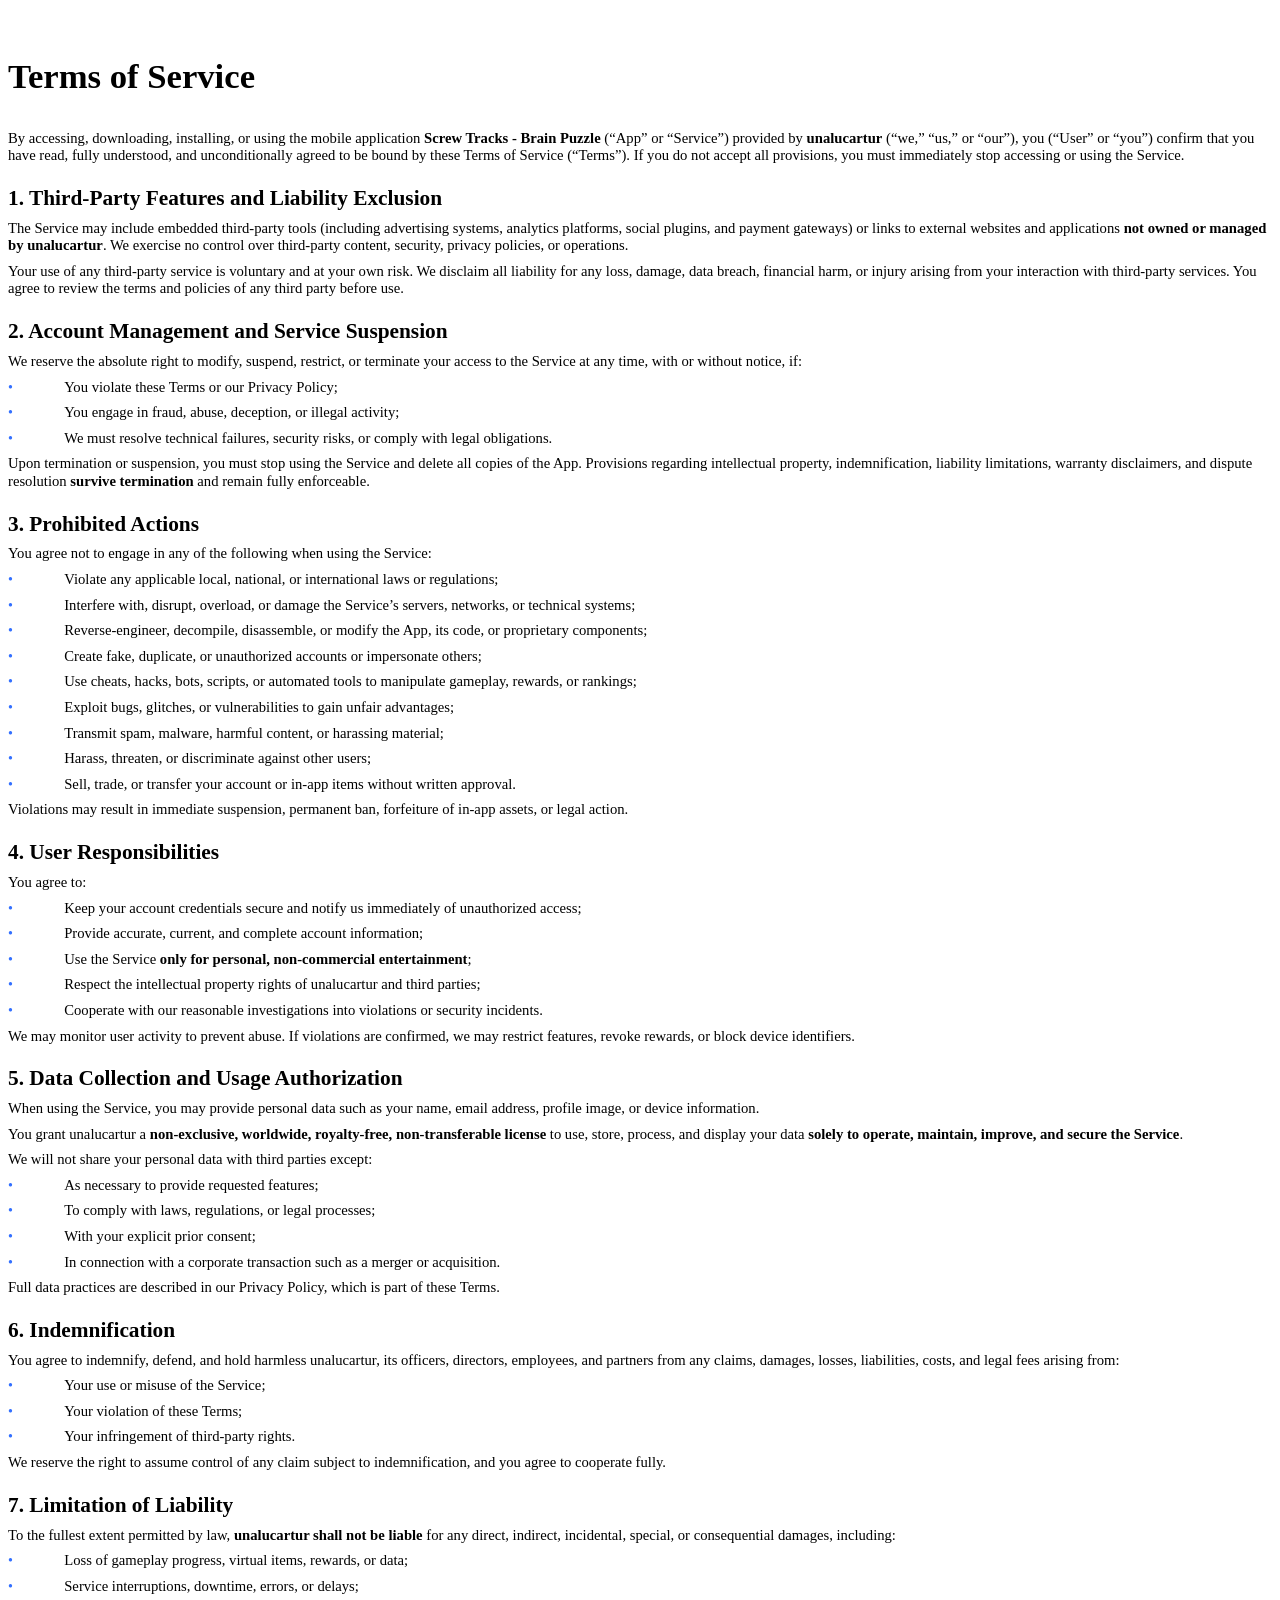
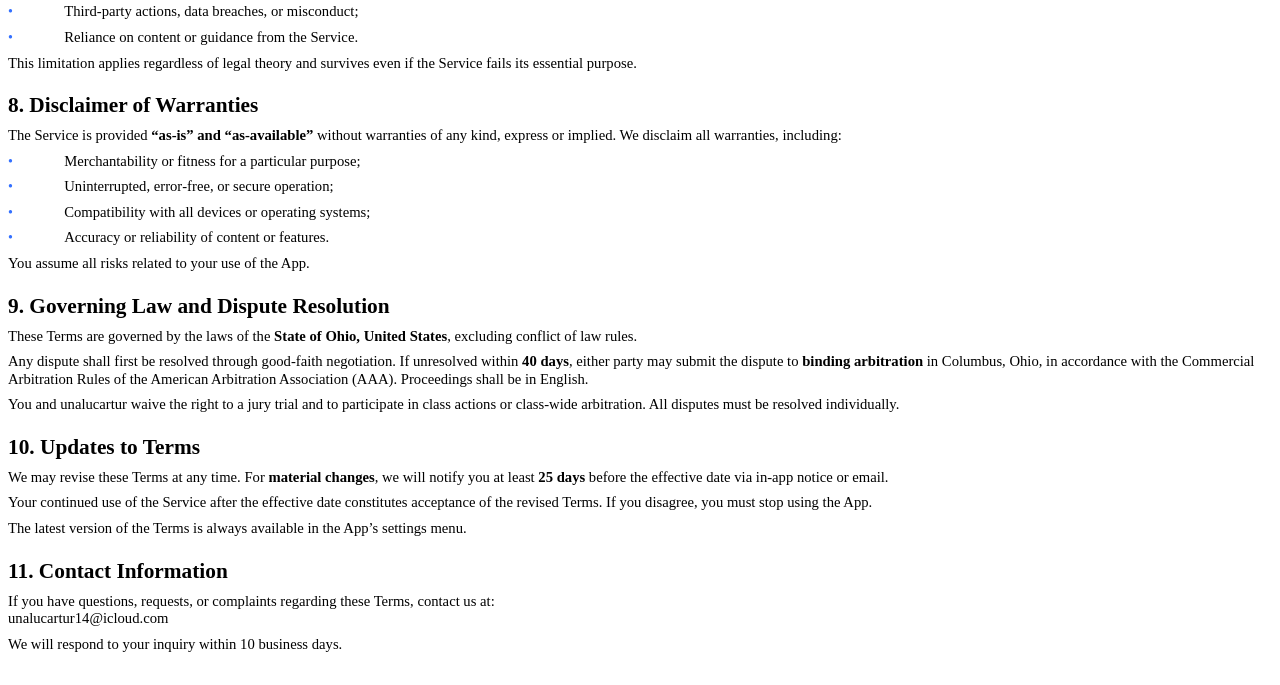
==== Screw_Tracks/terms-of-service.html @ 171600cd "nut6-ios隐私政策+服务协议" ====
<html><head><meta http-equiv="Content-Type" content="text/html; charset=utf-8" /><meta http-equiv="Content-Style-Type" content="text/css" /><meta name="generator" content="Aspose.Words for .NET 17.1.0.0" /><title></title></head><body><div><div style="-aw-headerfooter-type:header-primary"><p style="margin-top:0pt; margin-bottom:0pt; text-align:justify; widows:0; orphans:0; font-size:10.5pt"><span style="font-family:Calibri">&#xa0;</span></p></div><p style="margin-top:24pt; margin-bottom:24pt; text-align:justify; line-height:120%; widows:0; orphans:0; font-size:26pt"><span style="font-family:'Segoe UI'; font-weight:bold">Terms of Service</span></p><p style="margin-top:6pt; margin-bottom:6pt; line-height:120%; widows:0; orphans:0; font-size:11pt"><span style="font-family:'Segoe UI'">By accessing, downloading, installing, or using the mobile application </span><span style="font-family:'Segoe UI'; font-weight:bold">Screw Tracks - Brain Puzzle</span><span style="font-family:'Segoe UI'"> (“App” or “Service”) provided by </span><span style="font-family:'Segoe UI'; font-weight:bold">unalucartur</span><span style="font-family:'Segoe UI'"> (“we,” “us,” or “our”), you (“User” or “you”) confirm that you have read, fully understood, and unconditionally agreed to be bound by these Terms of Service (“Terms”). If you do not accept all provisions, you must immediately stop accessing or using the Service.</span></p><p style="margin-top:16pt; margin-bottom:6pt; line-height:120%; widows:0; orphans:0; font-size:16pt"><a name="heading_0"><span style="font-family:'Segoe UI'; font-weight:bold">1. Third‑Party Features and Liability Exclusion</span></a></p><p style="margin-top:6pt; margin-bottom:6pt; line-height:120%; widows:0; orphans:0; font-size:11pt"><span style="font-family:'Segoe UI'">The Service may include embedded third‑party tools (including advertising systems, analytics platforms, social plugins, and payment gateways) or links to external websites and applications </span><span style="font-family:'Segoe UI'; font-weight:bold">not owned or managed by unalucartur</span><span style="font-family:'Segoe UI'">. We exercise no control over third‑party content, security, privacy policies, or operations.</span></p><p style="margin-top:6pt; margin-bottom:6pt; line-height:120%; widows:0; orphans:0; font-size:11pt"><span style="font-family:'Segoe UI'">Your use of any third‑party service is voluntary and at your own risk. We disclaim all liability for any loss, damage, data breach, financial harm, or injury arising from your interaction with third‑party services. You agree to review the terms and policies of any third party before use.</span></p><p style="margin-top:16pt; margin-bottom:6pt; line-height:120%; widows:0; orphans:0; font-size:16pt"><a name="heading_1"><span style="font-family:'Segoe UI'; font-weight:bold">2. Account Management and Service Suspension</span></a></p><p style="margin-top:6pt; margin-bottom:6pt; line-height:120%; widows:0; orphans:0; font-size:11pt"><span style="font-family:'Segoe UI'">We reserve the absolute right to modify, suspend, restrict, or terminate your access to the Service at any time, with or without notice, if:</span></p><p style="margin-top:6pt; margin-bottom:6pt; line-height:120%; widows:0; orphans:0; font-size:11pt"><span style="font-family:'Segoe UI'; font-size:10.5pt; color:#3370ff">•</span><span style="font:7pt 'Times New Roman'">&#xa0;&#xa0;&#xa0;&#xa0;&#xa0;&#xa0;&#xa0;&#xa0;&#xa0;&#xa0;&#xa0;&#xa0;&#xa0;&#xa0;&#xa0;&#xa0;&#xa0;&#xa0;&#xa0;&#xa0;&#xa0; </span><span style="font-family:'Segoe UI'">You violate these Terms or our Privacy Policy;</span></p><p style="margin-top:6pt; margin-bottom:6pt; line-height:120%; widows:0; orphans:0; font-size:11pt"><span style="font-family:'Segoe UI'; font-size:10.5pt; color:#3370ff">•</span><span style="font:7pt 'Times New Roman'">&#xa0;&#xa0;&#xa0;&#xa0;&#xa0;&#xa0;&#xa0;&#xa0;&#xa0;&#xa0;&#xa0;&#xa0;&#xa0;&#xa0;&#xa0;&#xa0;&#xa0;&#xa0;&#xa0;&#xa0;&#xa0; </span><span style="font-family:'Segoe UI'">You engage in fraud, abuse, deception, or illegal activity;</span></p><p style="margin-top:6pt; margin-bottom:6pt; line-height:120%; widows:0; orphans:0; font-size:11pt"><span style="font-family:'Segoe UI'; font-size:10.5pt; color:#3370ff">•</span><span style="font:7pt 'Times New Roman'">&#xa0;&#xa0;&#xa0;&#xa0;&#xa0;&#xa0;&#xa0;&#xa0;&#xa0;&#xa0;&#xa0;&#xa0;&#xa0;&#xa0;&#xa0;&#xa0;&#xa0;&#xa0;&#xa0;&#xa0;&#xa0; </span><span style="font-family:'Segoe UI'">We must resolve technical failures, security risks, or comply with legal obligations.</span></p><p style="margin-top:6pt; margin-bottom:6pt; line-height:120%; widows:0; orphans:0; font-size:11pt"><span style="font-family:'Segoe UI'">Upon termination or suspension, you must stop using the Service and delete all copies of the App. Provisions regarding intellectual property, indemnification, liability limitations, warranty disclaimers, and dispute resolution </span><span style="font-family:'Segoe UI'; font-weight:bold">survive termination</span><span style="font-family:'Segoe UI'"> and remain fully enforceable.</span></p><p style="margin-top:16pt; margin-bottom:6pt; line-height:120%; widows:0; orphans:0; font-size:16pt"><a name="heading_2"><span style="font-family:'Segoe UI'; font-weight:bold">3. Prohibited Actions</span></a></p><p style="margin-top:6pt; margin-bottom:6pt; line-height:120%; widows:0; orphans:0; font-size:11pt"><span style="font-family:'Segoe UI'">You agree not to engage in any of the following when using the Service:</span></p><p style="margin-top:6pt; margin-bottom:6pt; line-height:120%; widows:0; orphans:0; font-size:11pt"><span style="font-family:'Segoe UI'; font-size:10.5pt; color:#3370ff">•</span><span style="font:7pt 'Times New Roman'">&#xa0;&#xa0;&#xa0;&#xa0;&#xa0;&#xa0;&#xa0;&#xa0;&#xa0;&#xa0;&#xa0;&#xa0;&#xa0;&#xa0;&#xa0;&#xa0;&#xa0;&#xa0;&#xa0;&#xa0;&#xa0; </span><span style="font-family:'Segoe UI'">Violate any applicable local, national, or international laws or regulations;</span></p><p style="margin-top:6pt; margin-bottom:6pt; line-height:120%; widows:0; orphans:0; font-size:11pt"><span style="font-family:'Segoe UI'; font-size:10.5pt; color:#3370ff">•</span><span style="font:7pt 'Times New Roman'">&#xa0;&#xa0;&#xa0;&#xa0;&#xa0;&#xa0;&#xa0;&#xa0;&#xa0;&#xa0;&#xa0;&#xa0;&#xa0;&#xa0;&#xa0;&#xa0;&#xa0;&#xa0;&#xa0;&#xa0;&#xa0; </span><span style="font-family:'Segoe UI'">Interfere with, disrupt, overload, or damage the Service’s servers, networks, or technical systems;</span></p><p style="margin-top:6pt; margin-bottom:6pt; line-height:120%; widows:0; orphans:0; font-size:11pt"><span style="font-family:'Segoe UI'; font-size:10.5pt; color:#3370ff">•</span><span style="font:7pt 'Times New Roman'">&#xa0;&#xa0;&#xa0;&#xa0;&#xa0;&#xa0;&#xa0;&#xa0;&#xa0;&#xa0;&#xa0;&#xa0;&#xa0;&#xa0;&#xa0;&#xa0;&#xa0;&#xa0;&#xa0;&#xa0;&#xa0; </span><span style="font-family:'Segoe UI'">Reverse‑engineer, decompile, disassemble, or modify the App, its code, or proprietary components;</span></p><p style="margin-top:6pt; margin-bottom:6pt; line-height:120%; widows:0; orphans:0; font-size:11pt"><span style="font-family:'Segoe UI'; font-size:10.5pt; color:#3370ff">•</span><span style="font:7pt 'Times New Roman'">&#xa0;&#xa0;&#xa0;&#xa0;&#xa0;&#xa0;&#xa0;&#xa0;&#xa0;&#xa0;&#xa0;&#xa0;&#xa0;&#xa0;&#xa0;&#xa0;&#xa0;&#xa0;&#xa0;&#xa0;&#xa0; </span><span style="font-family:'Segoe UI'">Create fake, duplicate, or unauthorized accounts or impersonate others;</span></p><p style="margin-top:6pt; margin-bottom:6pt; line-height:120%; widows:0; orphans:0; font-size:11pt"><span style="font-family:'Segoe UI'; font-size:10.5pt; color:#3370ff">•</span><span style="font:7pt 'Times New Roman'">&#xa0;&#xa0;&#xa0;&#xa0;&#xa0;&#xa0;&#xa0;&#xa0;&#xa0;&#xa0;&#xa0;&#xa0;&#xa0;&#xa0;&#xa0;&#xa0;&#xa0;&#xa0;&#xa0;&#xa0;&#xa0; </span><span style="font-family:'Segoe UI'">Use cheats, hacks, bots, scripts, or automated tools to manipulate gameplay, rewards, or rankings;</span></p><p style="margin-top:6pt; margin-bottom:6pt; line-height:120%; widows:0; orphans:0; font-size:11pt"><span style="font-family:'Segoe UI'; font-size:10.5pt; color:#3370ff">•</span><span style="font:7pt 'Times New Roman'">&#xa0;&#xa0;&#xa0;&#xa0;&#xa0;&#xa0;&#xa0;&#xa0;&#xa0;&#xa0;&#xa0;&#xa0;&#xa0;&#xa0;&#xa0;&#xa0;&#xa0;&#xa0;&#xa0;&#xa0;&#xa0; </span><span style="font-family:'Segoe UI'">Exploit bugs, glitches, or vulnerabilities to gain unfair advantages;</span></p><p style="margin-top:6pt; margin-bottom:6pt; line-height:120%; widows:0; orphans:0; font-size:11pt"><span style="font-family:'Segoe UI'; font-size:10.5pt; color:#3370ff">•</span><span style="font:7pt 'Times New Roman'">&#xa0;&#xa0;&#xa0;&#xa0;&#xa0;&#xa0;&#xa0;&#xa0;&#xa0;&#xa0;&#xa0;&#xa0;&#xa0;&#xa0;&#xa0;&#xa0;&#xa0;&#xa0;&#xa0;&#xa0;&#xa0; </span><span style="font-family:'Segoe UI'">Transmit spam, malware, harmful content, or harassing material;</span></p><p style="margin-top:6pt; margin-bottom:6pt; line-height:120%; widows:0; orphans:0; font-size:11pt"><span style="font-family:'Segoe UI'; font-size:10.5pt; color:#3370ff">•</span><span style="font:7pt 'Times New Roman'">&#xa0;&#xa0;&#xa0;&#xa0;&#xa0;&#xa0;&#xa0;&#xa0;&#xa0;&#xa0;&#xa0;&#xa0;&#xa0;&#xa0;&#xa0;&#xa0;&#xa0;&#xa0;&#xa0;&#xa0;&#xa0; </span><span style="font-family:'Segoe UI'">Harass, threaten, or discriminate against other users;</span></p><p style="margin-top:6pt; margin-bottom:6pt; line-height:120%; widows:0; orphans:0; font-size:11pt"><span style="font-family:'Segoe UI'; font-size:10.5pt; color:#3370ff">•</span><span style="font:7pt 'Times New Roman'">&#xa0;&#xa0;&#xa0;&#xa0;&#xa0;&#xa0;&#xa0;&#xa0;&#xa0;&#xa0;&#xa0;&#xa0;&#xa0;&#xa0;&#xa0;&#xa0;&#xa0;&#xa0;&#xa0;&#xa0;&#xa0; </span><span style="font-family:'Segoe UI'">Sell, trade, or transfer your account or in‑app items without written approval.</span></p><p style="margin-top:6pt; margin-bottom:6pt; line-height:120%; widows:0; orphans:0; font-size:11pt"><span style="font-family:'Segoe UI'">Violations may result in immediate suspension, permanent ban, forfeiture of in‑app assets, or legal action.</span></p><p style="margin-top:16pt; margin-bottom:6pt; line-height:120%; widows:0; orphans:0; font-size:16pt"><a name="heading_3"><span style="font-family:'Segoe UI'; font-weight:bold">4. User Responsibilities</span></a></p><p style="margin-top:6pt; margin-bottom:6pt; line-height:120%; widows:0; orphans:0; font-size:11pt"><span style="font-family:'Segoe UI'">You agree to:</span></p><p style="margin-top:6pt; margin-bottom:6pt; line-height:120%; widows:0; orphans:0; font-size:11pt"><span style="font-family:'Segoe UI'; font-size:10.5pt; color:#3370ff">•</span><span style="font:7pt 'Times New Roman'">&#xa0;&#xa0;&#xa0;&#xa0;&#xa0;&#xa0;&#xa0;&#xa0;&#xa0;&#xa0;&#xa0;&#xa0;&#xa0;&#xa0;&#xa0;&#xa0;&#xa0;&#xa0;&#xa0;&#xa0;&#xa0; </span><span style="font-family:'Segoe UI'">Keep your account credentials secure and notify us immediately of unauthorized access;</span></p><p style="margin-top:6pt; margin-bottom:6pt; line-height:120%; widows:0; orphans:0; font-size:11pt"><span style="font-family:'Segoe UI'; font-size:10.5pt; color:#3370ff">•</span><span style="font:7pt 'Times New Roman'">&#xa0;&#xa0;&#xa0;&#xa0;&#xa0;&#xa0;&#xa0;&#xa0;&#xa0;&#xa0;&#xa0;&#xa0;&#xa0;&#xa0;&#xa0;&#xa0;&#xa0;&#xa0;&#xa0;&#xa0;&#xa0; </span><span style="font-family:'Segoe UI'">Provide accurate, current, and complete account information;</span></p><p style="margin-top:6pt; margin-bottom:6pt; line-height:120%; widows:0; orphans:0; font-size:11pt"><span style="font-family:'Segoe UI'; font-size:10.5pt; color:#3370ff">•</span><span style="font:7pt 'Times New Roman'">&#xa0;&#xa0;&#xa0;&#xa0;&#xa0;&#xa0;&#xa0;&#xa0;&#xa0;&#xa0;&#xa0;&#xa0;&#xa0;&#xa0;&#xa0;&#xa0;&#xa0;&#xa0;&#xa0;&#xa0;&#xa0; </span><span style="font-family:'Segoe UI'">Use the Service </span><span style="font-family:'Segoe UI'; font-weight:bold">only for personal, non‑commercial entertainment</span><span style="font-family:'Segoe UI'">;</span></p><p style="margin-top:6pt; margin-bottom:6pt; line-height:120%; widows:0; orphans:0; font-size:11pt"><span style="font-family:'Segoe UI'; font-size:10.5pt; color:#3370ff">•</span><span style="font:7pt 'Times New Roman'">&#xa0;&#xa0;&#xa0;&#xa0;&#xa0;&#xa0;&#xa0;&#xa0;&#xa0;&#xa0;&#xa0;&#xa0;&#xa0;&#xa0;&#xa0;&#xa0;&#xa0;&#xa0;&#xa0;&#xa0;&#xa0; </span><span style="font-family:'Segoe UI'">Respect the intellectual property rights of unalucartur and third parties;</span></p><p style="margin-top:6pt; margin-bottom:6pt; line-height:120%; widows:0; orphans:0; font-size:11pt"><span style="font-family:'Segoe UI'; font-size:10.5pt; color:#3370ff">•</span><span style="font:7pt 'Times New Roman'">&#xa0;&#xa0;&#xa0;&#xa0;&#xa0;&#xa0;&#xa0;&#xa0;&#xa0;&#xa0;&#xa0;&#xa0;&#xa0;&#xa0;&#xa0;&#xa0;&#xa0;&#xa0;&#xa0;&#xa0;&#xa0; </span><span style="font-family:'Segoe UI'">Cooperate with our reasonable investigations into violations or security incidents.</span></p><p style="margin-top:6pt; margin-bottom:6pt; line-height:120%; widows:0; orphans:0; font-size:11pt"><span style="font-family:'Segoe UI'">We may monitor user activity to prevent abuse. If violations are confirmed, we may restrict features, revoke rewards, or block device identifiers.</span></p><p style="margin-top:16pt; margin-bottom:6pt; line-height:120%; widows:0; orphans:0; font-size:16pt"><a name="heading_4"><span style="font-family:'Segoe UI'; font-weight:bold">5. Data Collection and Usage Authorization</span></a></p><p style="margin-top:6pt; margin-bottom:6pt; line-height:120%; widows:0; orphans:0; font-size:11pt"><span style="font-family:'Segoe UI'">When using the Service, you may provide personal data such as your name, email address, profile image, or device information.</span></p><p style="margin-top:6pt; margin-bottom:6pt; line-height:120%; widows:0; orphans:0; font-size:11pt"><span style="font-family:'Segoe UI'">You grant unalucartur a </span><span style="font-family:'Segoe UI'; font-weight:bold">non‑exclusive, worldwide, royalty‑free, non‑transferable license</span><span style="font-family:'Segoe UI'"> to use, store, process, and display your data </span><span style="font-family:'Segoe UI'; font-weight:bold">solely to operate, maintain, improve, and secure the Service</span><span style="font-family:'Segoe UI'">.</span></p><p style="margin-top:6pt; margin-bottom:6pt; line-height:120%; widows:0; orphans:0; font-size:11pt"><span style="font-family:'Segoe UI'">We will not share your personal data with third parties except:</span></p><p style="margin-top:6pt; margin-bottom:6pt; line-height:120%; widows:0; orphans:0; font-size:11pt"><span style="font-family:'Segoe UI'; font-size:10.5pt; color:#3370ff">•</span><span style="font:7pt 'Times New Roman'">&#xa0;&#xa0;&#xa0;&#xa0;&#xa0;&#xa0;&#xa0;&#xa0;&#xa0;&#xa0;&#xa0;&#xa0;&#xa0;&#xa0;&#xa0;&#xa0;&#xa0;&#xa0;&#xa0;&#xa0;&#xa0; </span><span style="font-family:'Segoe UI'">As necessary to provide requested features;</span></p><p style="margin-top:6pt; margin-bottom:6pt; line-height:120%; widows:0; orphans:0; font-size:11pt"><span style="font-family:'Segoe UI'; font-size:10.5pt; color:#3370ff">•</span><span style="font:7pt 'Times New Roman'">&#xa0;&#xa0;&#xa0;&#xa0;&#xa0;&#xa0;&#xa0;&#xa0;&#xa0;&#xa0;&#xa0;&#xa0;&#xa0;&#xa0;&#xa0;&#xa0;&#xa0;&#xa0;&#xa0;&#xa0;&#xa0; </span><span style="font-family:'Segoe UI'">To comply with laws, regulations, or legal processes;</span></p><p style="margin-top:6pt; margin-bottom:6pt; line-height:120%; widows:0; orphans:0; font-size:11pt"><span style="font-family:'Segoe UI'; font-size:10.5pt; color:#3370ff">•</span><span style="font:7pt 'Times New Roman'">&#xa0;&#xa0;&#xa0;&#xa0;&#xa0;&#xa0;&#xa0;&#xa0;&#xa0;&#xa0;&#xa0;&#xa0;&#xa0;&#xa0;&#xa0;&#xa0;&#xa0;&#xa0;&#xa0;&#xa0;&#xa0; </span><span style="font-family:'Segoe UI'">With your explicit prior consent;</span></p><p style="margin-top:6pt; margin-bottom:6pt; line-height:120%; widows:0; orphans:0; font-size:11pt"><span style="font-family:'Segoe UI'; font-size:10.5pt; color:#3370ff">•</span><span style="font:7pt 'Times New Roman'">&#xa0;&#xa0;&#xa0;&#xa0;&#xa0;&#xa0;&#xa0;&#xa0;&#xa0;&#xa0;&#xa0;&#xa0;&#xa0;&#xa0;&#xa0;&#xa0;&#xa0;&#xa0;&#xa0;&#xa0;&#xa0; </span><span style="font-family:'Segoe UI'">In connection with a corporate transaction such as a merger or acquisition.</span></p><p style="margin-top:6pt; margin-bottom:6pt; line-height:120%; widows:0; orphans:0; font-size:11pt"><span style="font-family:'Segoe UI'">Full data practices are described in our Privacy Policy, which is part of these Terms.</span></p><p style="margin-top:16pt; margin-bottom:6pt; line-height:120%; widows:0; orphans:0; font-size:16pt"><a name="heading_5"><span style="font-family:'Segoe UI'; font-weight:bold">6. Indemnification</span></a></p><p style="margin-top:6pt; margin-bottom:6pt; line-height:120%; widows:0; orphans:0; font-size:11pt"><span style="font-family:'Segoe UI'">You agree to indemnify, defend, and hold harmless unalucartur, its officers, directors, employees, and partners from any claims, damages, losses, liabilities, costs, and legal fees arising from:</span></p><p style="margin-top:6pt; margin-bottom:6pt; line-height:120%; widows:0; orphans:0; font-size:11pt"><span style="font-family:'Segoe UI'; font-size:10.5pt; color:#3370ff">•</span><span style="font:7pt 'Times New Roman'">&#xa0;&#xa0;&#xa0;&#xa0;&#xa0;&#xa0;&#xa0;&#xa0;&#xa0;&#xa0;&#xa0;&#xa0;&#xa0;&#xa0;&#xa0;&#xa0;&#xa0;&#xa0;&#xa0;&#xa0;&#xa0; </span><span style="font-family:'Segoe UI'">Your use or misuse of the Service;</span></p><p style="margin-top:6pt; margin-bottom:6pt; line-height:120%; widows:0; orphans:0; font-size:11pt"><span style="font-family:'Segoe UI'; font-size:10.5pt; color:#3370ff">•</span><span style="font:7pt 'Times New Roman'">&#xa0;&#xa0;&#xa0;&#xa0;&#xa0;&#xa0;&#xa0;&#xa0;&#xa0;&#xa0;&#xa0;&#xa0;&#xa0;&#xa0;&#xa0;&#xa0;&#xa0;&#xa0;&#xa0;&#xa0;&#xa0; </span><span style="font-family:'Segoe UI'">Your violation of these Terms;</span></p><p style="margin-top:6pt; margin-bottom:6pt; line-height:120%; widows:0; orphans:0; font-size:11pt"><span style="font-family:'Segoe UI'; font-size:10.5pt; color:#3370ff">•</span><span style="font:7pt 'Times New Roman'">&#xa0;&#xa0;&#xa0;&#xa0;&#xa0;&#xa0;&#xa0;&#xa0;&#xa0;&#xa0;&#xa0;&#xa0;&#xa0;&#xa0;&#xa0;&#xa0;&#xa0;&#xa0;&#xa0;&#xa0;&#xa0; </span><span style="font-family:'Segoe UI'">Your infringement of third‑party rights.</span></p><p style="margin-top:6pt; margin-bottom:6pt; line-height:120%; widows:0; orphans:0; font-size:11pt"><span style="font-family:'Segoe UI'">We reserve the right to assume control of any claim subject to indemnification, and you agree to cooperate fully.</span></p><p style="margin-top:16pt; margin-bottom:6pt; line-height:120%; widows:0; orphans:0; font-size:16pt"><a name="heading_6"><span style="font-family:'Segoe UI'; font-weight:bold">7. Limitation of Liability</span></a></p><p style="margin-top:6pt; margin-bottom:6pt; line-height:120%; widows:0; orphans:0; font-size:11pt"><span style="font-family:'Segoe UI'">To the fullest extent permitted by law, </span><span style="font-family:'Segoe UI'; font-weight:bold">unalucartur shall not be liable</span><span style="font-family:'Segoe UI'"> for any direct, indirect, incidental, special, or consequential damages, including:</span></p><p style="margin-top:6pt; margin-bottom:6pt; line-height:120%; widows:0; orphans:0; font-size:11pt"><span style="font-family:'Segoe UI'; font-size:10.5pt; color:#3370ff">•</span><span style="font:7pt 'Times New Roman'">&#xa0;&#xa0;&#xa0;&#xa0;&#xa0;&#xa0;&#xa0;&#xa0;&#xa0;&#xa0;&#xa0;&#xa0;&#xa0;&#xa0;&#xa0;&#xa0;&#xa0;&#xa0;&#xa0;&#xa0;&#xa0; </span><span style="font-family:'Segoe UI'">Loss of gameplay progress, virtual items, rewards, or data;</span></p><p style="margin-top:6pt; margin-bottom:6pt; line-height:120%; widows:0; orphans:0; font-size:11pt"><span style="font-family:'Segoe UI'; font-size:10.5pt; color:#3370ff">•</span><span style="font:7pt 'Times New Roman'">&#xa0;&#xa0;&#xa0;&#xa0;&#xa0;&#xa0;&#xa0;&#xa0;&#xa0;&#xa0;&#xa0;&#xa0;&#xa0;&#xa0;&#xa0;&#xa0;&#xa0;&#xa0;&#xa0;&#xa0;&#xa0; </span><span style="font-family:'Segoe UI'">Service interruptions, downtime, errors, or delays;</span></p><p style="margin-top:6pt; margin-bottom:6pt; line-height:120%; widows:0; orphans:0; font-size:11pt"><span style="font-family:'Segoe UI'; font-size:10.5pt; color:#3370ff">•</span><span style="font:7pt 'Times New Roman'">&#xa0;&#xa0;&#xa0;&#xa0;&#xa0;&#xa0;&#xa0;&#xa0;&#xa0;&#xa0;&#xa0;&#xa0;&#xa0;&#xa0;&#xa0;&#xa0;&#xa0;&#xa0;&#xa0;&#xa0;&#xa0; </span><span style="font-family:'Segoe UI'">Third‑party actions, data breaches, or misconduct;</span></p><p style="margin-top:6pt; margin-bottom:6pt; line-height:120%; widows:0; orphans:0; font-size:11pt"><span style="font-family:'Segoe UI'; font-size:10.5pt; color:#3370ff">•</span><span style="font:7pt 'Times New Roman'">&#xa0;&#xa0;&#xa0;&#xa0;&#xa0;&#xa0;&#xa0;&#xa0;&#xa0;&#xa0;&#xa0;&#xa0;&#xa0;&#xa0;&#xa0;&#xa0;&#xa0;&#xa0;&#xa0;&#xa0;&#xa0; </span><span style="font-family:'Segoe UI'">Reliance on content or guidance from the Service.</span></p><p style="margin-top:6pt; margin-bottom:6pt; line-height:120%; widows:0; orphans:0; font-size:11pt"><span style="font-family:'Segoe UI'">This limitation applies regardless of legal theory and survives even if the Service fails its essential purpose.</span></p><p style="margin-top:16pt; margin-bottom:6pt; line-height:120%; widows:0; orphans:0; font-size:16pt"><a name="heading_7"><span style="font-family:'Segoe UI'; font-weight:bold">8. Disclaimer of Warranties</span></a></p><p style="margin-top:6pt; margin-bottom:6pt; line-height:120%; widows:0; orphans:0; font-size:11pt"><span style="font-family:'Segoe UI'">The Service is provided </span><span style="font-family:'Segoe UI'; font-weight:bold">“as‑is” and “as‑available”</span><span style="font-family:'Segoe UI'"> without warranties of any kind, express or implied. We disclaim all warranties, including:</span></p><p style="margin-top:6pt; margin-bottom:6pt; line-height:120%; widows:0; orphans:0; font-size:11pt"><span style="font-family:'Segoe UI'; font-size:10.5pt; color:#3370ff">•</span><span style="font:7pt 'Times New Roman'">&#xa0;&#xa0;&#xa0;&#xa0;&#xa0;&#xa0;&#xa0;&#xa0;&#xa0;&#xa0;&#xa0;&#xa0;&#xa0;&#xa0;&#xa0;&#xa0;&#xa0;&#xa0;&#xa0;&#xa0;&#xa0; </span><span style="font-family:'Segoe UI'">Merchantability or fitness for a particular purpose;</span></p><p style="margin-top:6pt; margin-bottom:6pt; line-height:120%; widows:0; orphans:0; font-size:11pt"><span style="font-family:'Segoe UI'; font-size:10.5pt; color:#3370ff">•</span><span style="font:7pt 'Times New Roman'">&#xa0;&#xa0;&#xa0;&#xa0;&#xa0;&#xa0;&#xa0;&#xa0;&#xa0;&#xa0;&#xa0;&#xa0;&#xa0;&#xa0;&#xa0;&#xa0;&#xa0;&#xa0;&#xa0;&#xa0;&#xa0; </span><span style="font-family:'Segoe UI'">Uninterrupted, error‑free, or secure operation;</span></p><p style="margin-top:6pt; margin-bottom:6pt; line-height:120%; widows:0; orphans:0; font-size:11pt"><span style="font-family:'Segoe UI'; font-size:10.5pt; color:#3370ff">•</span><span style="font:7pt 'Times New Roman'">&#xa0;&#xa0;&#xa0;&#xa0;&#xa0;&#xa0;&#xa0;&#xa0;&#xa0;&#xa0;&#xa0;&#xa0;&#xa0;&#xa0;&#xa0;&#xa0;&#xa0;&#xa0;&#xa0;&#xa0;&#xa0; </span><span style="font-family:'Segoe UI'">Compatibility with all devices or operating systems;</span></p><p style="margin-top:6pt; margin-bottom:6pt; line-height:120%; widows:0; orphans:0; font-size:11pt"><span style="font-family:'Segoe UI'; font-size:10.5pt; color:#3370ff">•</span><span style="font:7pt 'Times New Roman'">&#xa0;&#xa0;&#xa0;&#xa0;&#xa0;&#xa0;&#xa0;&#xa0;&#xa0;&#xa0;&#xa0;&#xa0;&#xa0;&#xa0;&#xa0;&#xa0;&#xa0;&#xa0;&#xa0;&#xa0;&#xa0; </span><span style="font-family:'Segoe UI'">Accuracy or reliability of content or features.</span></p><p style="margin-top:6pt; margin-bottom:6pt; line-height:120%; widows:0; orphans:0; font-size:11pt"><span style="font-family:'Segoe UI'">You assume all risks related to your use of the App.</span></p><p style="margin-top:16pt; margin-bottom:6pt; line-height:120%; widows:0; orphans:0; font-size:16pt"><a name="heading_8"><span style="font-family:'Segoe UI'; font-weight:bold">9. Governing Law and Dispute Resolution</span></a></p><p style="margin-top:6pt; margin-bottom:6pt; line-height:120%; widows:0; orphans:0; font-size:11pt"><span style="font-family:'Segoe UI'">These Terms are governed by the laws of the </span><span style="font-family:'Segoe UI'; font-weight:bold">State of Ohio, United States</span><span style="font-family:'Segoe UI'">, excluding conflict of law rules.</span></p><p style="margin-top:6pt; margin-bottom:6pt; line-height:120%; widows:0; orphans:0; font-size:11pt"><span style="font-family:'Segoe UI'">Any dispute shall first be resolved through good‑faith negotiation. If unresolved within </span><span style="font-family:'Segoe UI'; font-weight:bold">40 days</span><span style="font-family:'Segoe UI'">, either party may submit the dispute to </span><span style="font-family:'Segoe UI'; font-weight:bold">binding arbitration</span><span style="font-family:'Segoe UI'"> in Columbus, Ohio, in accordance with the Commercial Arbitration Rules of the American Arbitration Association (AAA). Proceedings shall be in English.</span></p><p style="margin-top:6pt; margin-bottom:6pt; line-height:120%; widows:0; orphans:0; font-size:11pt"><span style="font-family:'Segoe UI'">You and unalucartur waive the right to a jury trial and to participate in class actions or class‑wide arbitration. All disputes must be resolved individually.</span></p><p style="margin-top:16pt; margin-bottom:6pt; line-height:120%; widows:0; orphans:0; font-size:16pt"><a name="heading_9"><span style="font-family:'Segoe UI'; font-weight:bold">10. Updates to Terms</span></a></p><p style="margin-top:6pt; margin-bottom:6pt; line-height:120%; widows:0; orphans:0; font-size:11pt"><span style="font-family:'Segoe UI'">We may revise these Terms at any time. For </span><span style="font-family:'Segoe UI'; font-weight:bold">material changes</span><span style="font-family:'Segoe UI'">, we will notify you at least </span><span style="font-family:'Segoe UI'; font-weight:bold">25 days</span><span style="font-family:'Segoe UI'"> before the effective date via in‑app notice or email.</span></p><p style="margin-top:6pt; margin-bottom:6pt; line-height:120%; widows:0; orphans:0; font-size:11pt"><span style="font-family:'Segoe UI'">Your continued use of the Service after the effective date constitutes acceptance of the revised Terms. If you disagree, you must stop using the App.</span></p><p style="margin-top:6pt; margin-bottom:6pt; line-height:120%; widows:0; orphans:0; font-size:11pt"><span style="font-family:'Segoe UI'">The latest version of the Terms is always available in the App’s settings menu.</span></p><p style="margin-top:16pt; margin-bottom:6pt; line-height:120%; widows:0; orphans:0; font-size:16pt"><a name="heading_10"><span style="font-family:'Segoe UI'; font-weight:bold">11. Contact Information</span></a></p><p style="margin-top:6pt; margin-bottom:6pt; line-height:120%; widows:0; orphans:0; font-size:11pt"><span style="font-family:'Segoe UI'">If you have questions, requests, or complaints regarding these Terms, contact us at:</span><br /><a href="mailto:unalucartur14@icloud.com" style="text-decoration:none"><span style="font-family:'Segoe UI'; color:#000000">unalucartur14@icloud.com</span></a></p><p style="margin-top:6pt; margin-bottom:6pt; line-height:120%; widows:0; orphans:0; font-size:11pt"><span style="font-family:'Segoe UI'">We will respond to your inquiry within 10 business days.</span></p><div style="-aw-headerfooter-type:footer-primary"><p style="margin-top:0pt; margin-bottom:0pt; text-align:justify; widows:0; orphans:0; font-size:10.5pt"><span style="font-family:Calibri">&#xa0;</span></p></div></div></body></html>
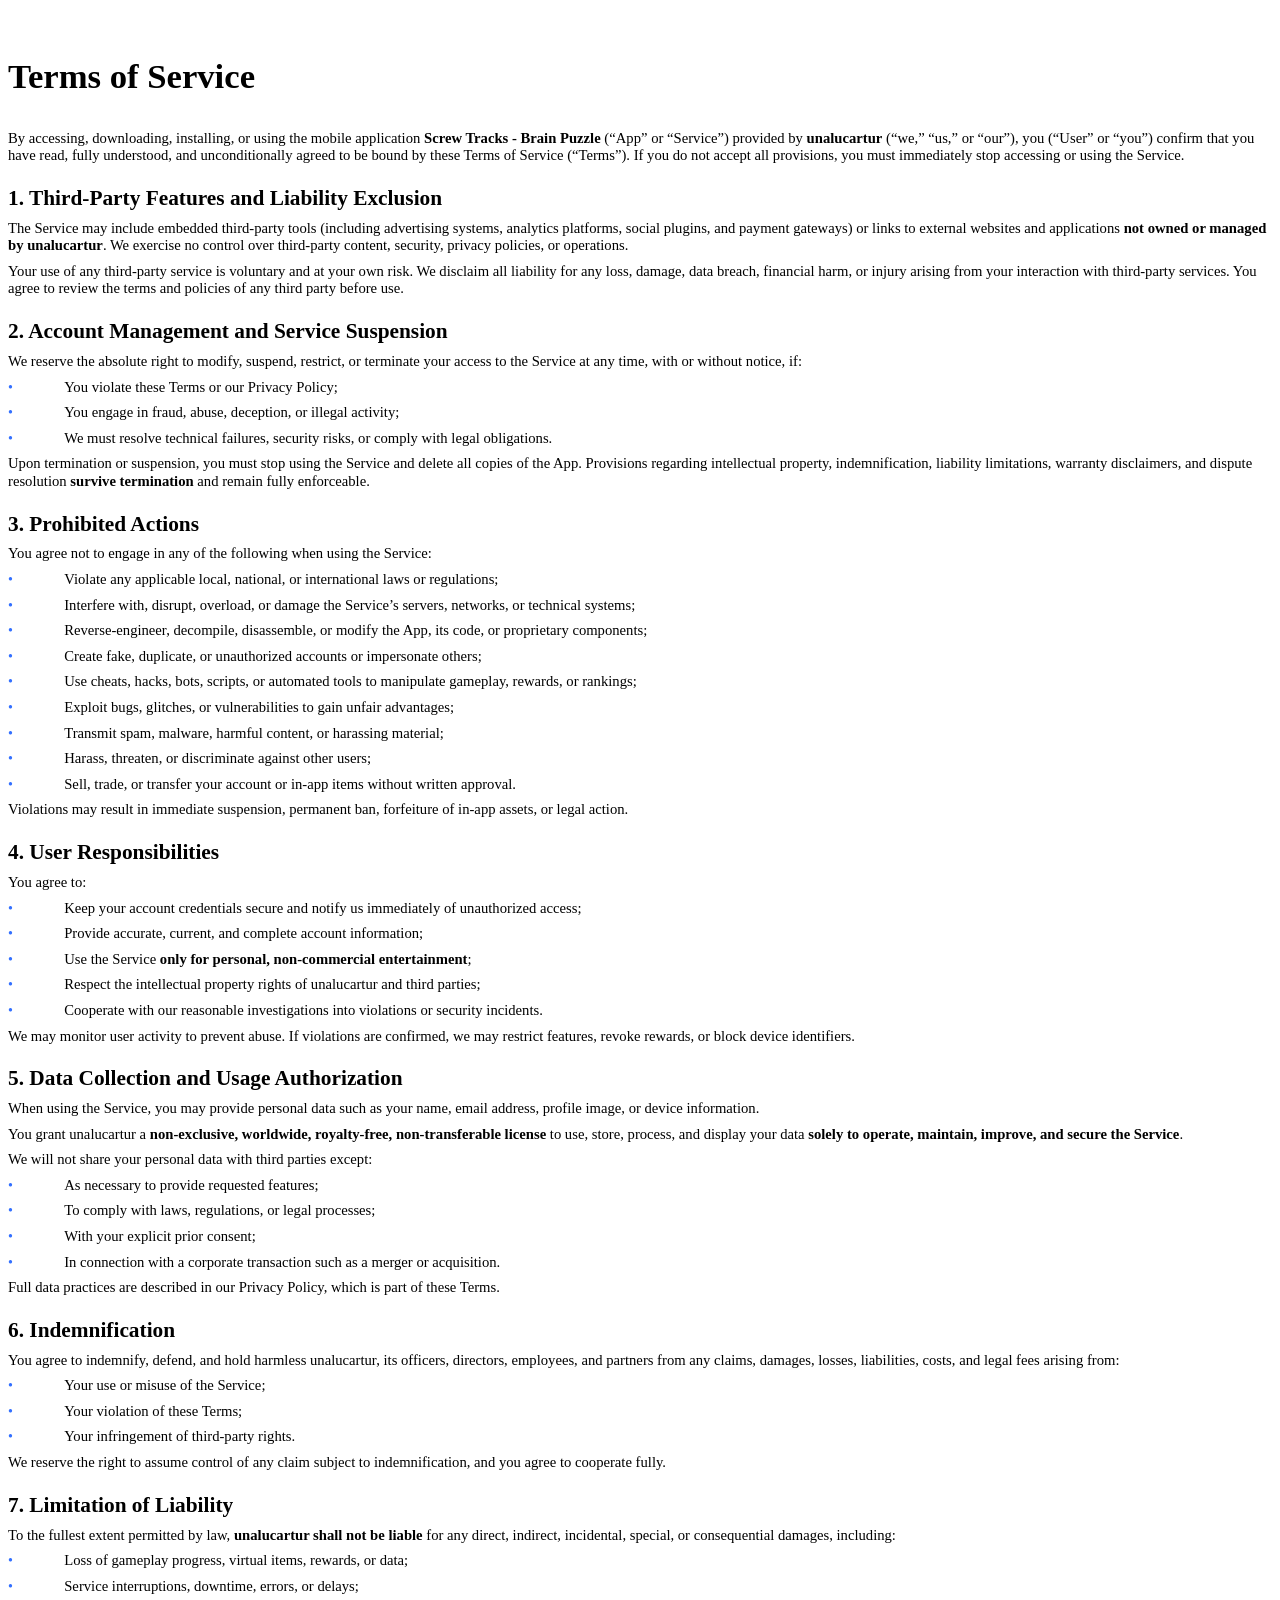
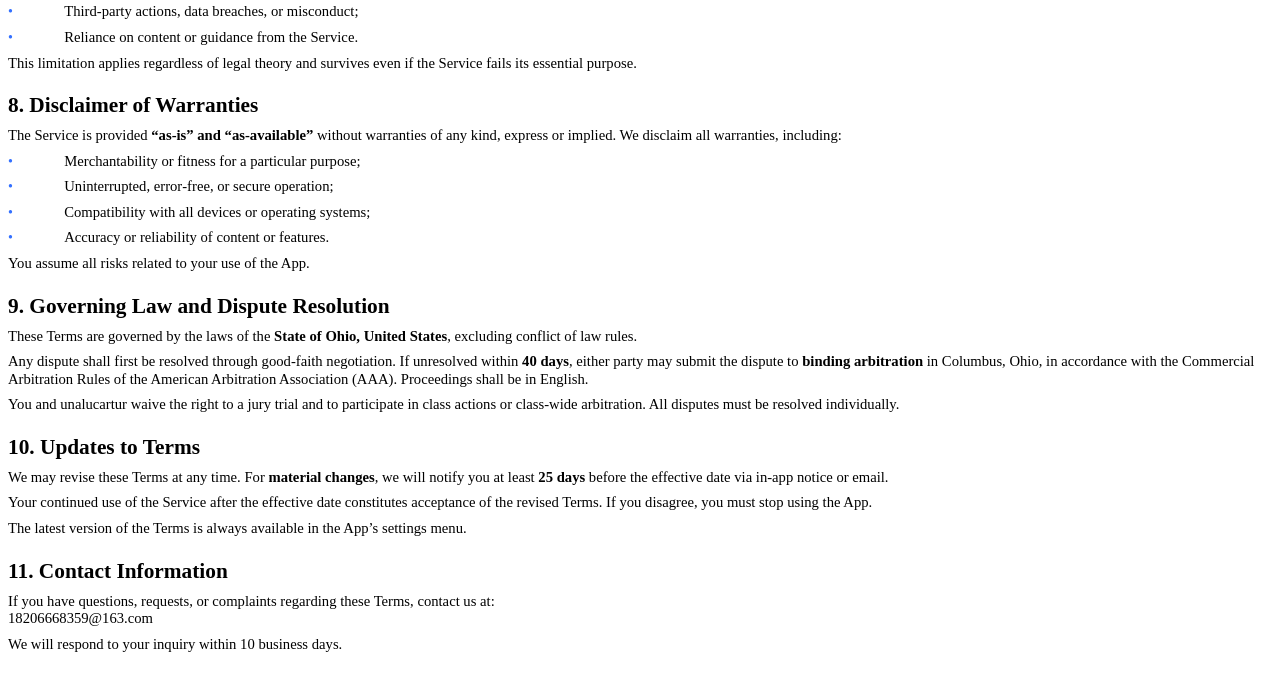
==== commit 4bc47556: "隐私服务政策 更换发布账号" ====
--- a/Screw_Tracks/terms-of-service.html
+++ b/Screw_Tracks/terms-of-service.html
@@ -1 +1 @@
-<html><head><meta http-equiv="Content-Type" content="text/html; charset=utf-8" /><meta http-equiv="Content-Style-Type" content="text/css" /><meta name="generator" content="Aspose.Words for .NET 17.1.0.0" /><title></title></head><body><div><div style="-aw-headerfooter-type:header-primary"><p style="margin-top:0pt; margin-bottom:0pt; text-align:justify; widows:0; orphans:0; font-size:10.5pt"><span style="font-family:Calibri">&#xa0;</span></p></div><p style="margin-top:24pt; margin-bottom:24pt; text-align:justify; line-height:120%; widows:0; orphans:0; font-size:26pt"><span style="font-family:'Segoe UI'; font-weight:bold">Terms of Service</span></p><p style="margin-top:6pt; margin-bottom:6pt; line-height:120%; widows:0; orphans:0; font-size:11pt"><span style="font-family:'Segoe UI'">By accessing, downloading, installing, or using the mobile application </span><span style="font-family:'Segoe UI'; font-weight:bold">Screw Tracks - Brain Puzzle</span><span style="font-family:'Segoe UI'"> (“App” or “Service”) provided by </span><span style="font-family:'Segoe UI'; font-weight:bold">unalucartur</span><span style="font-family:'Segoe UI'"> (“we,” “us,” or “our”), you (“User” or “you”) confirm that you have read, fully understood, and unconditionally agreed to be bound by these Terms of Service (“Terms”). If you do not accept all provisions, you must immediately stop accessing or using the Service.</span></p><p style="margin-top:16pt; margin-bottom:6pt; line-height:120%; widows:0; orphans:0; font-size:16pt"><a name="heading_0"><span style="font-family:'Segoe UI'; font-weight:bold">1. Third‑Party Features and Liability Exclusion</span></a></p><p style="margin-top:6pt; margin-bottom:6pt; line-height:120%; widows:0; orphans:0; font-size:11pt"><span style="font-family:'Segoe UI'">The Service may include embedded third‑party tools (including advertising systems, analytics platforms, social plugins, and payment gateways) or links to external websites and applications </span><span style="font-family:'Segoe UI'; font-weight:bold">not owned or managed by unalucartur</span><span style="font-family:'Segoe UI'">. We exercise no control over third‑party content, security, privacy policies, or operations.</span></p><p style="margin-top:6pt; margin-bottom:6pt; line-height:120%; widows:0; orphans:0; font-size:11pt"><span style="font-family:'Segoe UI'">Your use of any third‑party service is voluntary and at your own risk. We disclaim all liability for any loss, damage, data breach, financial harm, or injury arising from your interaction with third‑party services. You agree to review the terms and policies of any third party before use.</span></p><p style="margin-top:16pt; margin-bottom:6pt; line-height:120%; widows:0; orphans:0; font-size:16pt"><a name="heading_1"><span style="font-family:'Segoe UI'; font-weight:bold">2. Account Management and Service Suspension</span></a></p><p style="margin-top:6pt; margin-bottom:6pt; line-height:120%; widows:0; orphans:0; font-size:11pt"><span style="font-family:'Segoe UI'">We reserve the absolute right to modify, suspend, restrict, or terminate your access to the Service at any time, with or without notice, if:</span></p><p style="margin-top:6pt; margin-bottom:6pt; line-height:120%; widows:0; orphans:0; font-size:11pt"><span style="font-family:'Segoe UI'; font-size:10.5pt; color:#3370ff">•</span><span style="font:7pt 'Times New Roman'">&#xa0;&#xa0;&#xa0;&#xa0;&#xa0;&#xa0;&#xa0;&#xa0;&#xa0;&#xa0;&#xa0;&#xa0;&#xa0;&#xa0;&#xa0;&#xa0;&#xa0;&#xa0;&#xa0;&#xa0;&#xa0; </span><span style="font-family:'Segoe UI'">You violate these Terms or our Privacy Policy;</span></p><p style="margin-top:6pt; margin-bottom:6pt; line-height:120%; widows:0; orphans:0; font-size:11pt"><span style="font-family:'Segoe UI'; font-size:10.5pt; color:#3370ff">•</span><span style="font:7pt 'Times New Roman'">&#xa0;&#xa0;&#xa0;&#xa0;&#xa0;&#xa0;&#xa0;&#xa0;&#xa0;&#xa0;&#xa0;&#xa0;&#xa0;&#xa0;&#xa0;&#xa0;&#xa0;&#xa0;&#xa0;&#xa0;&#xa0; </span><span style="font-family:'Segoe UI'">You engage in fraud, abuse, deception, or illegal activity;</span></p><p style="margin-top:6pt; margin-bottom:6pt; line-height:120%; widows:0; orphans:0; font-size:11pt"><span style="font-family:'Segoe UI'; font-size:10.5pt; color:#3370ff">•</span><span style="font:7pt 'Times New Roman'">&#xa0;&#xa0;&#xa0;&#xa0;&#xa0;&#xa0;&#xa0;&#xa0;&#xa0;&#xa0;&#xa0;&#xa0;&#xa0;&#xa0;&#xa0;&#xa0;&#xa0;&#xa0;&#xa0;&#xa0;&#xa0; </span><span style="font-family:'Segoe UI'">We must resolve technical failures, security risks, or comply with legal obligations.</span></p><p style="margin-top:6pt; margin-bottom:6pt; line-height:120%; widows:0; orphans:0; font-size:11pt"><span style="font-family:'Segoe UI'">Upon termination or suspension, you must stop using the Service and delete all copies of the App. Provisions regarding intellectual property, indemnification, liability limitations, warranty disclaimers, and dispute resolution </span><span style="font-family:'Segoe UI'; font-weight:bold">survive termination</span><span style="font-family:'Segoe UI'"> and remain fully enforceable.</span></p><p style="margin-top:16pt; margin-bottom:6pt; line-height:120%; widows:0; orphans:0; font-size:16pt"><a name="heading_2"><span style="font-family:'Segoe UI'; font-weight:bold">3. Prohibited Actions</span></a></p><p style="margin-top:6pt; margin-bottom:6pt; line-height:120%; widows:0; orphans:0; font-size:11pt"><span style="font-family:'Segoe UI'">You agree not to engage in any of the following when using the Service:</span></p><p style="margin-top:6pt; margin-bottom:6pt; line-height:120%; widows:0; orphans:0; font-size:11pt"><span style="font-family:'Segoe UI'; font-size:10.5pt; color:#3370ff">•</span><span style="font:7pt 'Times New Roman'">&#xa0;&#xa0;&#xa0;&#xa0;&#xa0;&#xa0;&#xa0;&#xa0;&#xa0;&#xa0;&#xa0;&#xa0;&#xa0;&#xa0;&#xa0;&#xa0;&#xa0;&#xa0;&#xa0;&#xa0;&#xa0; </span><span style="font-family:'Segoe UI'">Violate any applicable local, national, or international laws or regulations;</span></p><p style="margin-top:6pt; margin-bottom:6pt; line-height:120%; widows:0; orphans:0; font-size:11pt"><span style="font-family:'Segoe UI'; font-size:10.5pt; color:#3370ff">•</span><span style="font:7pt 'Times New Roman'">&#xa0;&#xa0;&#xa0;&#xa0;&#xa0;&#xa0;&#xa0;&#xa0;&#xa0;&#xa0;&#xa0;&#xa0;&#xa0;&#xa0;&#xa0;&#xa0;&#xa0;&#xa0;&#xa0;&#xa0;&#xa0; </span><span style="font-family:'Segoe UI'">Interfere with, disrupt, overload, or damage the Service’s servers, networks, or technical systems;</span></p><p style="margin-top:6pt; margin-bottom:6pt; line-height:120%; widows:0; orphans:0; font-size:11pt"><span style="font-family:'Segoe UI'; font-size:10.5pt; color:#3370ff">•</span><span style="font:7pt 'Times New Roman'">&#xa0;&#xa0;&#xa0;&#xa0;&#xa0;&#xa0;&#xa0;&#xa0;&#xa0;&#xa0;&#xa0;&#xa0;&#xa0;&#xa0;&#xa0;&#xa0;&#xa0;&#xa0;&#xa0;&#xa0;&#xa0; </span><span style="font-family:'Segoe UI'">Reverse‑engineer, decompile, disassemble, or modify the App, its code, or proprietary components;</span></p><p style="margin-top:6pt; margin-bottom:6pt; line-height:120%; widows:0; orphans:0; font-size:11pt"><span style="font-family:'Segoe UI'; font-size:10.5pt; color:#3370ff">•</span><span style="font:7pt 'Times New Roman'">&#xa0;&#xa0;&#xa0;&#xa0;&#xa0;&#xa0;&#xa0;&#xa0;&#xa0;&#xa0;&#xa0;&#xa0;&#xa0;&#xa0;&#xa0;&#xa0;&#xa0;&#xa0;&#xa0;&#xa0;&#xa0; </span><span style="font-family:'Segoe UI'">Create fake, duplicate, or unauthorized accounts or impersonate others;</span></p><p style="margin-top:6pt; margin-bottom:6pt; line-height:120%; widows:0; orphans:0; font-size:11pt"><span style="font-family:'Segoe UI'; font-size:10.5pt; color:#3370ff">•</span><span style="font:7pt 'Times New Roman'">&#xa0;&#xa0;&#xa0;&#xa0;&#xa0;&#xa0;&#xa0;&#xa0;&#xa0;&#xa0;&#xa0;&#xa0;&#xa0;&#xa0;&#xa0;&#xa0;&#xa0;&#xa0;&#xa0;&#xa0;&#xa0; </span><span style="font-family:'Segoe UI'">Use cheats, hacks, bots, scripts, or automated tools to manipulate gameplay, rewards, or rankings;</span></p><p style="margin-top:6pt; margin-bottom:6pt; line-height:120%; widows:0; orphans:0; font-size:11pt"><span style="font-family:'Segoe UI'; font-size:10.5pt; color:#3370ff">•</span><span style="font:7pt 'Times New Roman'">&#xa0;&#xa0;&#xa0;&#xa0;&#xa0;&#xa0;&#xa0;&#xa0;&#xa0;&#xa0;&#xa0;&#xa0;&#xa0;&#xa0;&#xa0;&#xa0;&#xa0;&#xa0;&#xa0;&#xa0;&#xa0; </span><span style="font-family:'Segoe UI'">Exploit bugs, glitches, or vulnerabilities to gain unfair advantages;</span></p><p style="margin-top:6pt; margin-bottom:6pt; line-height:120%; widows:0; orphans:0; font-size:11pt"><span style="font-family:'Segoe UI'; font-size:10.5pt; color:#3370ff">•</span><span style="font:7pt 'Times New Roman'">&#xa0;&#xa0;&#xa0;&#xa0;&#xa0;&#xa0;&#xa0;&#xa0;&#xa0;&#xa0;&#xa0;&#xa0;&#xa0;&#xa0;&#xa0;&#xa0;&#xa0;&#xa0;&#xa0;&#xa0;&#xa0; </span><span style="font-family:'Segoe UI'">Transmit spam, malware, harmful content, or harassing material;</span></p><p style="margin-top:6pt; margin-bottom:6pt; line-height:120%; widows:0; orphans:0; font-size:11pt"><span style="font-family:'Segoe UI'; font-size:10.5pt; color:#3370ff">•</span><span style="font:7pt 'Times New Roman'">&#xa0;&#xa0;&#xa0;&#xa0;&#xa0;&#xa0;&#xa0;&#xa0;&#xa0;&#xa0;&#xa0;&#xa0;&#xa0;&#xa0;&#xa0;&#xa0;&#xa0;&#xa0;&#xa0;&#xa0;&#xa0; </span><span style="font-family:'Segoe UI'">Harass, threaten, or discriminate against other users;</span></p><p style="margin-top:6pt; margin-bottom:6pt; line-height:120%; widows:0; orphans:0; font-size:11pt"><span style="font-family:'Segoe UI'; font-size:10.5pt; color:#3370ff">•</span><span style="font:7pt 'Times New Roman'">&#xa0;&#xa0;&#xa0;&#xa0;&#xa0;&#xa0;&#xa0;&#xa0;&#xa0;&#xa0;&#xa0;&#xa0;&#xa0;&#xa0;&#xa0;&#xa0;&#xa0;&#xa0;&#xa0;&#xa0;&#xa0; </span><span style="font-family:'Segoe UI'">Sell, trade, or transfer your account or in‑app items without written approval.</span></p><p style="margin-top:6pt; margin-bottom:6pt; line-height:120%; widows:0; orphans:0; font-size:11pt"><span style="font-family:'Segoe UI'">Violations may result in immediate suspension, permanent ban, forfeiture of in‑app assets, or legal action.</span></p><p style="margin-top:16pt; margin-bottom:6pt; line-height:120%; widows:0; orphans:0; font-size:16pt"><a name="heading_3"><span style="font-family:'Segoe UI'; font-weight:bold">4. User Responsibilities</span></a></p><p style="margin-top:6pt; margin-bottom:6pt; line-height:120%; widows:0; orphans:0; font-size:11pt"><span style="font-family:'Segoe UI'">You agree to:</span></p><p style="margin-top:6pt; margin-bottom:6pt; line-height:120%; widows:0; orphans:0; font-size:11pt"><span style="font-family:'Segoe UI'; font-size:10.5pt; color:#3370ff">•</span><span style="font:7pt 'Times New Roman'">&#xa0;&#xa0;&#xa0;&#xa0;&#xa0;&#xa0;&#xa0;&#xa0;&#xa0;&#xa0;&#xa0;&#xa0;&#xa0;&#xa0;&#xa0;&#xa0;&#xa0;&#xa0;&#xa0;&#xa0;&#xa0; </span><span style="font-family:'Segoe UI'">Keep your account credentials secure and notify us immediately of unauthorized access;</span></p><p style="margin-top:6pt; margin-bottom:6pt; line-height:120%; widows:0; orphans:0; font-size:11pt"><span style="font-family:'Segoe UI'; font-size:10.5pt; color:#3370ff">•</span><span style="font:7pt 'Times New Roman'">&#xa0;&#xa0;&#xa0;&#xa0;&#xa0;&#xa0;&#xa0;&#xa0;&#xa0;&#xa0;&#xa0;&#xa0;&#xa0;&#xa0;&#xa0;&#xa0;&#xa0;&#xa0;&#xa0;&#xa0;&#xa0; </span><span style="font-family:'Segoe UI'">Provide accurate, current, and complete account information;</span></p><p style="margin-top:6pt; margin-bottom:6pt; line-height:120%; widows:0; orphans:0; font-size:11pt"><span style="font-family:'Segoe UI'; font-size:10.5pt; color:#3370ff">•</span><span style="font:7pt 'Times New Roman'">&#xa0;&#xa0;&#xa0;&#xa0;&#xa0;&#xa0;&#xa0;&#xa0;&#xa0;&#xa0;&#xa0;&#xa0;&#xa0;&#xa0;&#xa0;&#xa0;&#xa0;&#xa0;&#xa0;&#xa0;&#xa0; </span><span style="font-family:'Segoe UI'">Use the Service </span><span style="font-family:'Segoe UI'; font-weight:bold">only for personal, non‑commercial entertainment</span><span style="font-family:'Segoe UI'">;</span></p><p style="margin-top:6pt; margin-bottom:6pt; line-height:120%; widows:0; orphans:0; font-size:11pt"><span style="font-family:'Segoe UI'; font-size:10.5pt; color:#3370ff">•</span><span style="font:7pt 'Times New Roman'">&#xa0;&#xa0;&#xa0;&#xa0;&#xa0;&#xa0;&#xa0;&#xa0;&#xa0;&#xa0;&#xa0;&#xa0;&#xa0;&#xa0;&#xa0;&#xa0;&#xa0;&#xa0;&#xa0;&#xa0;&#xa0; </span><span style="font-family:'Segoe UI'">Respect the intellectual property rights of unalucartur and third parties;</span></p><p style="margin-top:6pt; margin-bottom:6pt; line-height:120%; widows:0; orphans:0; font-size:11pt"><span style="font-family:'Segoe UI'; font-size:10.5pt; color:#3370ff">•</span><span style="font:7pt 'Times New Roman'">&#xa0;&#xa0;&#xa0;&#xa0;&#xa0;&#xa0;&#xa0;&#xa0;&#xa0;&#xa0;&#xa0;&#xa0;&#xa0;&#xa0;&#xa0;&#xa0;&#xa0;&#xa0;&#xa0;&#xa0;&#xa0; </span><span style="font-family:'Segoe UI'">Cooperate with our reasonable investigations into violations or security incidents.</span></p><p style="margin-top:6pt; margin-bottom:6pt; line-height:120%; widows:0; orphans:0; font-size:11pt"><span style="font-family:'Segoe UI'">We may monitor user activity to prevent abuse. If violations are confirmed, we may restrict features, revoke rewards, or block device identifiers.</span></p><p style="margin-top:16pt; margin-bottom:6pt; line-height:120%; widows:0; orphans:0; font-size:16pt"><a name="heading_4"><span style="font-family:'Segoe UI'; font-weight:bold">5. Data Collection and Usage Authorization</span></a></p><p style="margin-top:6pt; margin-bottom:6pt; line-height:120%; widows:0; orphans:0; font-size:11pt"><span style="font-family:'Segoe UI'">When using the Service, you may provide personal data such as your name, email address, profile image, or device information.</span></p><p style="margin-top:6pt; margin-bottom:6pt; line-height:120%; widows:0; orphans:0; font-size:11pt"><span style="font-family:'Segoe UI'">You grant unalucartur a </span><span style="font-family:'Segoe UI'; font-weight:bold">non‑exclusive, worldwide, royalty‑free, non‑transferable license</span><span style="font-family:'Segoe UI'"> to use, store, process, and display your data </span><span style="font-family:'Segoe UI'; font-weight:bold">solely to operate, maintain, improve, and secure the Service</span><span style="font-family:'Segoe UI'">.</span></p><p style="margin-top:6pt; margin-bottom:6pt; line-height:120%; widows:0; orphans:0; font-size:11pt"><span style="font-family:'Segoe UI'">We will not share your personal data with third parties except:</span></p><p style="margin-top:6pt; margin-bottom:6pt; line-height:120%; widows:0; orphans:0; font-size:11pt"><span style="font-family:'Segoe UI'; font-size:10.5pt; color:#3370ff">•</span><span style="font:7pt 'Times New Roman'">&#xa0;&#xa0;&#xa0;&#xa0;&#xa0;&#xa0;&#xa0;&#xa0;&#xa0;&#xa0;&#xa0;&#xa0;&#xa0;&#xa0;&#xa0;&#xa0;&#xa0;&#xa0;&#xa0;&#xa0;&#xa0; </span><span style="font-family:'Segoe UI'">As necessary to provide requested features;</span></p><p style="margin-top:6pt; margin-bottom:6pt; line-height:120%; widows:0; orphans:0; font-size:11pt"><span style="font-family:'Segoe UI'; font-size:10.5pt; color:#3370ff">•</span><span style="font:7pt 'Times New Roman'">&#xa0;&#xa0;&#xa0;&#xa0;&#xa0;&#xa0;&#xa0;&#xa0;&#xa0;&#xa0;&#xa0;&#xa0;&#xa0;&#xa0;&#xa0;&#xa0;&#xa0;&#xa0;&#xa0;&#xa0;&#xa0; </span><span style="font-family:'Segoe UI'">To comply with laws, regulations, or legal processes;</span></p><p style="margin-top:6pt; margin-bottom:6pt; line-height:120%; widows:0; orphans:0; font-size:11pt"><span style="font-family:'Segoe UI'; font-size:10.5pt; color:#3370ff">•</span><span style="font:7pt 'Times New Roman'">&#xa0;&#xa0;&#xa0;&#xa0;&#xa0;&#xa0;&#xa0;&#xa0;&#xa0;&#xa0;&#xa0;&#xa0;&#xa0;&#xa0;&#xa0;&#xa0;&#xa0;&#xa0;&#xa0;&#xa0;&#xa0; </span><span style="font-family:'Segoe UI'">With your explicit prior consent;</span></p><p style="margin-top:6pt; margin-bottom:6pt; line-height:120%; widows:0; orphans:0; font-size:11pt"><span style="font-family:'Segoe UI'; font-size:10.5pt; color:#3370ff">•</span><span style="font:7pt 'Times New Roman'">&#xa0;&#xa0;&#xa0;&#xa0;&#xa0;&#xa0;&#xa0;&#xa0;&#xa0;&#xa0;&#xa0;&#xa0;&#xa0;&#xa0;&#xa0;&#xa0;&#xa0;&#xa0;&#xa0;&#xa0;&#xa0; </span><span style="font-family:'Segoe UI'">In connection with a corporate transaction such as a merger or acquisition.</span></p><p style="margin-top:6pt; margin-bottom:6pt; line-height:120%; widows:0; orphans:0; font-size:11pt"><span style="font-family:'Segoe UI'">Full data practices are described in our Privacy Policy, which is part of these Terms.</span></p><p style="margin-top:16pt; margin-bottom:6pt; line-height:120%; widows:0; orphans:0; font-size:16pt"><a name="heading_5"><span style="font-family:'Segoe UI'; font-weight:bold">6. Indemnification</span></a></p><p style="margin-top:6pt; margin-bottom:6pt; line-height:120%; widows:0; orphans:0; font-size:11pt"><span style="font-family:'Segoe UI'">You agree to indemnify, defend, and hold harmless unalucartur, its officers, directors, employees, and partners from any claims, damages, losses, liabilities, costs, and legal fees arising from:</span></p><p style="margin-top:6pt; margin-bottom:6pt; line-height:120%; widows:0; orphans:0; font-size:11pt"><span style="font-family:'Segoe UI'; font-size:10.5pt; color:#3370ff">•</span><span style="font:7pt 'Times New Roman'">&#xa0;&#xa0;&#xa0;&#xa0;&#xa0;&#xa0;&#xa0;&#xa0;&#xa0;&#xa0;&#xa0;&#xa0;&#xa0;&#xa0;&#xa0;&#xa0;&#xa0;&#xa0;&#xa0;&#xa0;&#xa0; </span><span style="font-family:'Segoe UI'">Your use or misuse of the Service;</span></p><p style="margin-top:6pt; margin-bottom:6pt; line-height:120%; widows:0; orphans:0; font-size:11pt"><span style="font-family:'Segoe UI'; font-size:10.5pt; color:#3370ff">•</span><span style="font:7pt 'Times New Roman'">&#xa0;&#xa0;&#xa0;&#xa0;&#xa0;&#xa0;&#xa0;&#xa0;&#xa0;&#xa0;&#xa0;&#xa0;&#xa0;&#xa0;&#xa0;&#xa0;&#xa0;&#xa0;&#xa0;&#xa0;&#xa0; </span><span style="font-family:'Segoe UI'">Your violation of these Terms;</span></p><p style="margin-top:6pt; margin-bottom:6pt; line-height:120%; widows:0; orphans:0; font-size:11pt"><span style="font-family:'Segoe UI'; font-size:10.5pt; color:#3370ff">•</span><span style="font:7pt 'Times New Roman'">&#xa0;&#xa0;&#xa0;&#xa0;&#xa0;&#xa0;&#xa0;&#xa0;&#xa0;&#xa0;&#xa0;&#xa0;&#xa0;&#xa0;&#xa0;&#xa0;&#xa0;&#xa0;&#xa0;&#xa0;&#xa0; </span><span style="font-family:'Segoe UI'">Your infringement of third‑party rights.</span></p><p style="margin-top:6pt; margin-bottom:6pt; line-height:120%; widows:0; orphans:0; font-size:11pt"><span style="font-family:'Segoe UI'">We reserve the right to assume control of any claim subject to indemnification, and you agree to cooperate fully.</span></p><p style="margin-top:16pt; margin-bottom:6pt; line-height:120%; widows:0; orphans:0; font-size:16pt"><a name="heading_6"><span style="font-family:'Segoe UI'; font-weight:bold">7. Limitation of Liability</span></a></p><p style="margin-top:6pt; margin-bottom:6pt; line-height:120%; widows:0; orphans:0; font-size:11pt"><span style="font-family:'Segoe UI'">To the fullest extent permitted by law, </span><span style="font-family:'Segoe UI'; font-weight:bold">unalucartur shall not be liable</span><span style="font-family:'Segoe UI'"> for any direct, indirect, incidental, special, or consequential damages, including:</span></p><p style="margin-top:6pt; margin-bottom:6pt; line-height:120%; widows:0; orphans:0; font-size:11pt"><span style="font-family:'Segoe UI'; font-size:10.5pt; color:#3370ff">•</span><span style="font:7pt 'Times New Roman'">&#xa0;&#xa0;&#xa0;&#xa0;&#xa0;&#xa0;&#xa0;&#xa0;&#xa0;&#xa0;&#xa0;&#xa0;&#xa0;&#xa0;&#xa0;&#xa0;&#xa0;&#xa0;&#xa0;&#xa0;&#xa0; </span><span style="font-family:'Segoe UI'">Loss of gameplay progress, virtual items, rewards, or data;</span></p><p style="margin-top:6pt; margin-bottom:6pt; line-height:120%; widows:0; orphans:0; font-size:11pt"><span style="font-family:'Segoe UI'; font-size:10.5pt; color:#3370ff">•</span><span style="font:7pt 'Times New Roman'">&#xa0;&#xa0;&#xa0;&#xa0;&#xa0;&#xa0;&#xa0;&#xa0;&#xa0;&#xa0;&#xa0;&#xa0;&#xa0;&#xa0;&#xa0;&#xa0;&#xa0;&#xa0;&#xa0;&#xa0;&#xa0; </span><span style="font-family:'Segoe UI'">Service interruptions, downtime, errors, or delays;</span></p><p style="margin-top:6pt; margin-bottom:6pt; line-height:120%; widows:0; orphans:0; font-size:11pt"><span style="font-family:'Segoe UI'; font-size:10.5pt; color:#3370ff">•</span><span style="font:7pt 'Times New Roman'">&#xa0;&#xa0;&#xa0;&#xa0;&#xa0;&#xa0;&#xa0;&#xa0;&#xa0;&#xa0;&#xa0;&#xa0;&#xa0;&#xa0;&#xa0;&#xa0;&#xa0;&#xa0;&#xa0;&#xa0;&#xa0; </span><span style="font-family:'Segoe UI'">Third‑party actions, data breaches, or misconduct;</span></p><p style="margin-top:6pt; margin-bottom:6pt; line-height:120%; widows:0; orphans:0; font-size:11pt"><span style="font-family:'Segoe UI'; font-size:10.5pt; color:#3370ff">•</span><span style="font:7pt 'Times New Roman'">&#xa0;&#xa0;&#xa0;&#xa0;&#xa0;&#xa0;&#xa0;&#xa0;&#xa0;&#xa0;&#xa0;&#xa0;&#xa0;&#xa0;&#xa0;&#xa0;&#xa0;&#xa0;&#xa0;&#xa0;&#xa0; </span><span style="font-family:'Segoe UI'">Reliance on content or guidance from the Service.</span></p><p style="margin-top:6pt; margin-bottom:6pt; line-height:120%; widows:0; orphans:0; font-size:11pt"><span style="font-family:'Segoe UI'">This limitation applies regardless of legal theory and survives even if the Service fails its essential purpose.</span></p><p style="margin-top:16pt; margin-bottom:6pt; line-height:120%; widows:0; orphans:0; font-size:16pt"><a name="heading_7"><span style="font-family:'Segoe UI'; font-weight:bold">8. Disclaimer of Warranties</span></a></p><p style="margin-top:6pt; margin-bottom:6pt; line-height:120%; widows:0; orphans:0; font-size:11pt"><span style="font-family:'Segoe UI'">The Service is provided </span><span style="font-family:'Segoe UI'; font-weight:bold">“as‑is” and “as‑available”</span><span style="font-family:'Segoe UI'"> without warranties of any kind, express or implied. We disclaim all warranties, including:</span></p><p style="margin-top:6pt; margin-bottom:6pt; line-height:120%; widows:0; orphans:0; font-size:11pt"><span style="font-family:'Segoe UI'; font-size:10.5pt; color:#3370ff">•</span><span style="font:7pt 'Times New Roman'">&#xa0;&#xa0;&#xa0;&#xa0;&#xa0;&#xa0;&#xa0;&#xa0;&#xa0;&#xa0;&#xa0;&#xa0;&#xa0;&#xa0;&#xa0;&#xa0;&#xa0;&#xa0;&#xa0;&#xa0;&#xa0; </span><span style="font-family:'Segoe UI'">Merchantability or fitness for a particular purpose;</span></p><p style="margin-top:6pt; margin-bottom:6pt; line-height:120%; widows:0; orphans:0; font-size:11pt"><span style="font-family:'Segoe UI'; font-size:10.5pt; color:#3370ff">•</span><span style="font:7pt 'Times New Roman'">&#xa0;&#xa0;&#xa0;&#xa0;&#xa0;&#xa0;&#xa0;&#xa0;&#xa0;&#xa0;&#xa0;&#xa0;&#xa0;&#xa0;&#xa0;&#xa0;&#xa0;&#xa0;&#xa0;&#xa0;&#xa0; </span><span style="font-family:'Segoe UI'">Uninterrupted, error‑free, or secure operation;</span></p><p style="margin-top:6pt; margin-bottom:6pt; line-height:120%; widows:0; orphans:0; font-size:11pt"><span style="font-family:'Segoe UI'; font-size:10.5pt; color:#3370ff">•</span><span style="font:7pt 'Times New Roman'">&#xa0;&#xa0;&#xa0;&#xa0;&#xa0;&#xa0;&#xa0;&#xa0;&#xa0;&#xa0;&#xa0;&#xa0;&#xa0;&#xa0;&#xa0;&#xa0;&#xa0;&#xa0;&#xa0;&#xa0;&#xa0; </span><span style="font-family:'Segoe UI'">Compatibility with all devices or operating systems;</span></p><p style="margin-top:6pt; margin-bottom:6pt; line-height:120%; widows:0; orphans:0; font-size:11pt"><span style="font-family:'Segoe UI'; font-size:10.5pt; color:#3370ff">•</span><span style="font:7pt 'Times New Roman'">&#xa0;&#xa0;&#xa0;&#xa0;&#xa0;&#xa0;&#xa0;&#xa0;&#xa0;&#xa0;&#xa0;&#xa0;&#xa0;&#xa0;&#xa0;&#xa0;&#xa0;&#xa0;&#xa0;&#xa0;&#xa0; </span><span style="font-family:'Segoe UI'">Accuracy or reliability of content or features.</span></p><p style="margin-top:6pt; margin-bottom:6pt; line-height:120%; widows:0; orphans:0; font-size:11pt"><span style="font-family:'Segoe UI'">You assume all risks related to your use of the App.</span></p><p style="margin-top:16pt; margin-bottom:6pt; line-height:120%; widows:0; orphans:0; font-size:16pt"><a name="heading_8"><span style="font-family:'Segoe UI'; font-weight:bold">9. Governing Law and Dispute Resolution</span></a></p><p style="margin-top:6pt; margin-bottom:6pt; line-height:120%; widows:0; orphans:0; font-size:11pt"><span style="font-family:'Segoe UI'">These Terms are governed by the laws of the </span><span style="font-family:'Segoe UI'; font-weight:bold">State of Ohio, United States</span><span style="font-family:'Segoe UI'">, excluding conflict of law rules.</span></p><p style="margin-top:6pt; margin-bottom:6pt; line-height:120%; widows:0; orphans:0; font-size:11pt"><span style="font-family:'Segoe UI'">Any dispute shall first be resolved through good‑faith negotiation. If unresolved within </span><span style="font-family:'Segoe UI'; font-weight:bold">40 days</span><span style="font-family:'Segoe UI'">, either party may submit the dispute to </span><span style="font-family:'Segoe UI'; font-weight:bold">binding arbitration</span><span style="font-family:'Segoe UI'"> in Columbus, Ohio, in accordance with the Commercial Arbitration Rules of the American Arbitration Association (AAA). Proceedings shall be in English.</span></p><p style="margin-top:6pt; margin-bottom:6pt; line-height:120%; widows:0; orphans:0; font-size:11pt"><span style="font-family:'Segoe UI'">You and unalucartur waive the right to a jury trial and to participate in class actions or class‑wide arbitration. All disputes must be resolved individually.</span></p><p style="margin-top:16pt; margin-bottom:6pt; line-height:120%; widows:0; orphans:0; font-size:16pt"><a name="heading_9"><span style="font-family:'Segoe UI'; font-weight:bold">10. Updates to Terms</span></a></p><p style="margin-top:6pt; margin-bottom:6pt; line-height:120%; widows:0; orphans:0; font-size:11pt"><span style="font-family:'Segoe UI'">We may revise these Terms at any time. For </span><span style="font-family:'Segoe UI'; font-weight:bold">material changes</span><span style="font-family:'Segoe UI'">, we will notify you at least </span><span style="font-family:'Segoe UI'; font-weight:bold">25 days</span><span style="font-family:'Segoe UI'"> before the effective date via in‑app notice or email.</span></p><p style="margin-top:6pt; margin-bottom:6pt; line-height:120%; widows:0; orphans:0; font-size:11pt"><span style="font-family:'Segoe UI'">Your continued use of the Service after the effective date constitutes acceptance of the revised Terms. If you disagree, you must stop using the App.</span></p><p style="margin-top:6pt; margin-bottom:6pt; line-height:120%; widows:0; orphans:0; font-size:11pt"><span style="font-family:'Segoe UI'">The latest version of the Terms is always available in the App’s settings menu.</span></p><p style="margin-top:16pt; margin-bottom:6pt; line-height:120%; widows:0; orphans:0; font-size:16pt"><a name="heading_10"><span style="font-family:'Segoe UI'; font-weight:bold">11. Contact Information</span></a></p><p style="margin-top:6pt; margin-bottom:6pt; line-height:120%; widows:0; orphans:0; font-size:11pt"><span style="font-family:'Segoe UI'">If you have questions, requests, or complaints regarding these Terms, contact us at:</span><br /><a href="mailto:unalucartur14@icloud.com" style="text-decoration:none"><span style="font-family:'Segoe UI'; color:#000000">unalucartur14@icloud.com</span></a></p><p style="margin-top:6pt; margin-bottom:6pt; line-height:120%; widows:0; orphans:0; font-size:11pt"><span style="font-family:'Segoe UI'">We will respond to your inquiry within 10 business days.</span></p><div style="-aw-headerfooter-type:footer-primary"><p style="margin-top:0pt; margin-bottom:0pt; text-align:justify; widows:0; orphans:0; font-size:10.5pt"><span style="font-family:Calibri">&#xa0;</span></p></div></div></body></html>+<html><head><meta http-equiv="Content-Type" content="text/html; charset=utf-8" /><meta http-equiv="Content-Style-Type" content="text/css" /><meta name="generator" content="Aspose.Words for .NET 17.1.0.0" /><title></title></head><body><div><div style="-aw-headerfooter-type:header-primary"><p style="margin-top:0pt; margin-bottom:0pt; text-align:justify; widows:0; orphans:0; font-size:10.5pt"><span style="font-family:Calibri">&#xa0;</span></p></div><p style="margin-top:24pt; margin-bottom:24pt; text-align:justify; line-height:120%; widows:0; orphans:0; font-size:26pt"><span style="font-family:'Segoe UI'; font-weight:bold">Terms of Service</span></p><p style="margin-top:6pt; margin-bottom:6pt; line-height:120%; widows:0; orphans:0; font-size:11pt"><span style="font-family:'Segoe UI'">By accessing, downloading, installing, or using the mobile application </span><span style="font-family:'Segoe UI'; font-weight:bold">Screw Tracks - Brain Puzzle</span><span style="font-family:'Segoe UI'"> (“App” or “Service”) provided by </span><span style="font-family:'Segoe UI'; font-weight:bold">unalucartur</span><span style="font-family:'Segoe UI'"> (“we,” “us,” or “our”), you (“User” or “you”) confirm that you have read, fully understood, and unconditionally agreed to be bound by these Terms of Service (“Terms”). If you do not accept all provisions, you must immediately stop accessing or using the Service.</span></p><p style="margin-top:16pt; margin-bottom:6pt; line-height:120%; widows:0; orphans:0; font-size:16pt"><a name="heading_0"><span style="font-family:'Segoe UI'; font-weight:bold">1. Third‑Party Features and Liability Exclusion</span></a></p><p style="margin-top:6pt; margin-bottom:6pt; line-height:120%; widows:0; orphans:0; font-size:11pt"><span style="font-family:'Segoe UI'">The Service may include embedded third‑party tools (including advertising systems, analytics platforms, social plugins, and payment gateways) or links to external websites and applications </span><span style="font-family:'Segoe UI'; font-weight:bold">not owned or managed by unalucartur</span><span style="font-family:'Segoe UI'">. We exercise no control over third‑party content, security, privacy policies, or operations.</span></p><p style="margin-top:6pt; margin-bottom:6pt; line-height:120%; widows:0; orphans:0; font-size:11pt"><span style="font-family:'Segoe UI'">Your use of any third‑party service is voluntary and at your own risk. We disclaim all liability for any loss, damage, data breach, financial harm, or injury arising from your interaction with third‑party services. You agree to review the terms and policies of any third party before use.</span></p><p style="margin-top:16pt; margin-bottom:6pt; line-height:120%; widows:0; orphans:0; font-size:16pt"><a name="heading_1"><span style="font-family:'Segoe UI'; font-weight:bold">2. Account Management and Service Suspension</span></a></p><p style="margin-top:6pt; margin-bottom:6pt; line-height:120%; widows:0; orphans:0; font-size:11pt"><span style="font-family:'Segoe UI'">We reserve the absolute right to modify, suspend, restrict, or terminate your access to the Service at any time, with or without notice, if:</span></p><p style="margin-top:6pt; margin-bottom:6pt; line-height:120%; widows:0; orphans:0; font-size:11pt"><span style="font-family:'Segoe UI'; font-size:10.5pt; color:#3370ff">•</span><span style="font:7pt 'Times New Roman'">&#xa0;&#xa0;&#xa0;&#xa0;&#xa0;&#xa0;&#xa0;&#xa0;&#xa0;&#xa0;&#xa0;&#xa0;&#xa0;&#xa0;&#xa0;&#xa0;&#xa0;&#xa0;&#xa0;&#xa0;&#xa0; </span><span style="font-family:'Segoe UI'">You violate these Terms or our Privacy Policy;</span></p><p style="margin-top:6pt; margin-bottom:6pt; line-height:120%; widows:0; orphans:0; font-size:11pt"><span style="font-family:'Segoe UI'; font-size:10.5pt; color:#3370ff">•</span><span style="font:7pt 'Times New Roman'">&#xa0;&#xa0;&#xa0;&#xa0;&#xa0;&#xa0;&#xa0;&#xa0;&#xa0;&#xa0;&#xa0;&#xa0;&#xa0;&#xa0;&#xa0;&#xa0;&#xa0;&#xa0;&#xa0;&#xa0;&#xa0; </span><span style="font-family:'Segoe UI'">You engage in fraud, abuse, deception, or illegal activity;</span></p><p style="margin-top:6pt; margin-bottom:6pt; line-height:120%; widows:0; orphans:0; font-size:11pt"><span style="font-family:'Segoe UI'; font-size:10.5pt; color:#3370ff">•</span><span style="font:7pt 'Times New Roman'">&#xa0;&#xa0;&#xa0;&#xa0;&#xa0;&#xa0;&#xa0;&#xa0;&#xa0;&#xa0;&#xa0;&#xa0;&#xa0;&#xa0;&#xa0;&#xa0;&#xa0;&#xa0;&#xa0;&#xa0;&#xa0; </span><span style="font-family:'Segoe UI'">We must resolve technical failures, security risks, or comply with legal obligations.</span></p><p style="margin-top:6pt; margin-bottom:6pt; line-height:120%; widows:0; orphans:0; font-size:11pt"><span style="font-family:'Segoe UI'">Upon termination or suspension, you must stop using the Service and delete all copies of the App. Provisions regarding intellectual property, indemnification, liability limitations, warranty disclaimers, and dispute resolution </span><span style="font-family:'Segoe UI'; font-weight:bold">survive termination</span><span style="font-family:'Segoe UI'"> and remain fully enforceable.</span></p><p style="margin-top:16pt; margin-bottom:6pt; line-height:120%; widows:0; orphans:0; font-size:16pt"><a name="heading_2"><span style="font-family:'Segoe UI'; font-weight:bold">3. Prohibited Actions</span></a></p><p style="margin-top:6pt; margin-bottom:6pt; line-height:120%; widows:0; orphans:0; font-size:11pt"><span style="font-family:'Segoe UI'">You agree not to engage in any of the following when using the Service:</span></p><p style="margin-top:6pt; margin-bottom:6pt; line-height:120%; widows:0; orphans:0; font-size:11pt"><span style="font-family:'Segoe UI'; font-size:10.5pt; color:#3370ff">•</span><span style="font:7pt 'Times New Roman'">&#xa0;&#xa0;&#xa0;&#xa0;&#xa0;&#xa0;&#xa0;&#xa0;&#xa0;&#xa0;&#xa0;&#xa0;&#xa0;&#xa0;&#xa0;&#xa0;&#xa0;&#xa0;&#xa0;&#xa0;&#xa0; </span><span style="font-family:'Segoe UI'">Violate any applicable local, national, or international laws or regulations;</span></p><p style="margin-top:6pt; margin-bottom:6pt; line-height:120%; widows:0; orphans:0; font-size:11pt"><span style="font-family:'Segoe UI'; font-size:10.5pt; color:#3370ff">•</span><span style="font:7pt 'Times New Roman'">&#xa0;&#xa0;&#xa0;&#xa0;&#xa0;&#xa0;&#xa0;&#xa0;&#xa0;&#xa0;&#xa0;&#xa0;&#xa0;&#xa0;&#xa0;&#xa0;&#xa0;&#xa0;&#xa0;&#xa0;&#xa0; </span><span style="font-family:'Segoe UI'">Interfere with, disrupt, overload, or damage the Service’s servers, networks, or technical systems;</span></p><p style="margin-top:6pt; margin-bottom:6pt; line-height:120%; widows:0; orphans:0; font-size:11pt"><span style="font-family:'Segoe UI'; font-size:10.5pt; color:#3370ff">•</span><span style="font:7pt 'Times New Roman'">&#xa0;&#xa0;&#xa0;&#xa0;&#xa0;&#xa0;&#xa0;&#xa0;&#xa0;&#xa0;&#xa0;&#xa0;&#xa0;&#xa0;&#xa0;&#xa0;&#xa0;&#xa0;&#xa0;&#xa0;&#xa0; </span><span style="font-family:'Segoe UI'">Reverse‑engineer, decompile, disassemble, or modify the App, its code, or proprietary components;</span></p><p style="margin-top:6pt; margin-bottom:6pt; line-height:120%; widows:0; orphans:0; font-size:11pt"><span style="font-family:'Segoe UI'; font-size:10.5pt; color:#3370ff">•</span><span style="font:7pt 'Times New Roman'">&#xa0;&#xa0;&#xa0;&#xa0;&#xa0;&#xa0;&#xa0;&#xa0;&#xa0;&#xa0;&#xa0;&#xa0;&#xa0;&#xa0;&#xa0;&#xa0;&#xa0;&#xa0;&#xa0;&#xa0;&#xa0; </span><span style="font-family:'Segoe UI'">Create fake, duplicate, or unauthorized accounts or impersonate others;</span></p><p style="margin-top:6pt; margin-bottom:6pt; line-height:120%; widows:0; orphans:0; font-size:11pt"><span style="font-family:'Segoe UI'; font-size:10.5pt; color:#3370ff">•</span><span style="font:7pt 'Times New Roman'">&#xa0;&#xa0;&#xa0;&#xa0;&#xa0;&#xa0;&#xa0;&#xa0;&#xa0;&#xa0;&#xa0;&#xa0;&#xa0;&#xa0;&#xa0;&#xa0;&#xa0;&#xa0;&#xa0;&#xa0;&#xa0; </span><span style="font-family:'Segoe UI'">Use cheats, hacks, bots, scripts, or automated tools to manipulate gameplay, rewards, or rankings;</span></p><p style="margin-top:6pt; margin-bottom:6pt; line-height:120%; widows:0; orphans:0; font-size:11pt"><span style="font-family:'Segoe UI'; font-size:10.5pt; color:#3370ff">•</span><span style="font:7pt 'Times New Roman'">&#xa0;&#xa0;&#xa0;&#xa0;&#xa0;&#xa0;&#xa0;&#xa0;&#xa0;&#xa0;&#xa0;&#xa0;&#xa0;&#xa0;&#xa0;&#xa0;&#xa0;&#xa0;&#xa0;&#xa0;&#xa0; </span><span style="font-family:'Segoe UI'">Exploit bugs, glitches, or vulnerabilities to gain unfair advantages;</span></p><p style="margin-top:6pt; margin-bottom:6pt; line-height:120%; widows:0; orphans:0; font-size:11pt"><span style="font-family:'Segoe UI'; font-size:10.5pt; color:#3370ff">•</span><span style="font:7pt 'Times New Roman'">&#xa0;&#xa0;&#xa0;&#xa0;&#xa0;&#xa0;&#xa0;&#xa0;&#xa0;&#xa0;&#xa0;&#xa0;&#xa0;&#xa0;&#xa0;&#xa0;&#xa0;&#xa0;&#xa0;&#xa0;&#xa0; </span><span style="font-family:'Segoe UI'">Transmit spam, malware, harmful content, or harassing material;</span></p><p style="margin-top:6pt; margin-bottom:6pt; line-height:120%; widows:0; orphans:0; font-size:11pt"><span style="font-family:'Segoe UI'; font-size:10.5pt; color:#3370ff">•</span><span style="font:7pt 'Times New Roman'">&#xa0;&#xa0;&#xa0;&#xa0;&#xa0;&#xa0;&#xa0;&#xa0;&#xa0;&#xa0;&#xa0;&#xa0;&#xa0;&#xa0;&#xa0;&#xa0;&#xa0;&#xa0;&#xa0;&#xa0;&#xa0; </span><span style="font-family:'Segoe UI'">Harass, threaten, or discriminate against other users;</span></p><p style="margin-top:6pt; margin-bottom:6pt; line-height:120%; widows:0; orphans:0; font-size:11pt"><span style="font-family:'Segoe UI'; font-size:10.5pt; color:#3370ff">•</span><span style="font:7pt 'Times New Roman'">&#xa0;&#xa0;&#xa0;&#xa0;&#xa0;&#xa0;&#xa0;&#xa0;&#xa0;&#xa0;&#xa0;&#xa0;&#xa0;&#xa0;&#xa0;&#xa0;&#xa0;&#xa0;&#xa0;&#xa0;&#xa0; </span><span style="font-family:'Segoe UI'">Sell, trade, or transfer your account or in‑app items without written approval.</span></p><p style="margin-top:6pt; margin-bottom:6pt; line-height:120%; widows:0; orphans:0; font-size:11pt"><span style="font-family:'Segoe UI'">Violations may result in immediate suspension, permanent ban, forfeiture of in‑app assets, or legal action.</span></p><p style="margin-top:16pt; margin-bottom:6pt; line-height:120%; widows:0; orphans:0; font-size:16pt"><a name="heading_3"><span style="font-family:'Segoe UI'; font-weight:bold">4. User Responsibilities</span></a></p><p style="margin-top:6pt; margin-bottom:6pt; line-height:120%; widows:0; orphans:0; font-size:11pt"><span style="font-family:'Segoe UI'">You agree to:</span></p><p style="margin-top:6pt; margin-bottom:6pt; line-height:120%; widows:0; orphans:0; font-size:11pt"><span style="font-family:'Segoe UI'; font-size:10.5pt; color:#3370ff">•</span><span style="font:7pt 'Times New Roman'">&#xa0;&#xa0;&#xa0;&#xa0;&#xa0;&#xa0;&#xa0;&#xa0;&#xa0;&#xa0;&#xa0;&#xa0;&#xa0;&#xa0;&#xa0;&#xa0;&#xa0;&#xa0;&#xa0;&#xa0;&#xa0; </span><span style="font-family:'Segoe UI'">Keep your account credentials secure and notify us immediately of unauthorized access;</span></p><p style="margin-top:6pt; margin-bottom:6pt; line-height:120%; widows:0; orphans:0; font-size:11pt"><span style="font-family:'Segoe UI'; font-size:10.5pt; color:#3370ff">•</span><span style="font:7pt 'Times New Roman'">&#xa0;&#xa0;&#xa0;&#xa0;&#xa0;&#xa0;&#xa0;&#xa0;&#xa0;&#xa0;&#xa0;&#xa0;&#xa0;&#xa0;&#xa0;&#xa0;&#xa0;&#xa0;&#xa0;&#xa0;&#xa0; </span><span style="font-family:'Segoe UI'">Provide accurate, current, and complete account information;</span></p><p style="margin-top:6pt; margin-bottom:6pt; line-height:120%; widows:0; orphans:0; font-size:11pt"><span style="font-family:'Segoe UI'; font-size:10.5pt; color:#3370ff">•</span><span style="font:7pt 'Times New Roman'">&#xa0;&#xa0;&#xa0;&#xa0;&#xa0;&#xa0;&#xa0;&#xa0;&#xa0;&#xa0;&#xa0;&#xa0;&#xa0;&#xa0;&#xa0;&#xa0;&#xa0;&#xa0;&#xa0;&#xa0;&#xa0; </span><span style="font-family:'Segoe UI'">Use the Service </span><span style="font-family:'Segoe UI'; font-weight:bold">only for personal, non‑commercial entertainment</span><span style="font-family:'Segoe UI'">;</span></p><p style="margin-top:6pt; margin-bottom:6pt; line-height:120%; widows:0; orphans:0; font-size:11pt"><span style="font-family:'Segoe UI'; font-size:10.5pt; color:#3370ff">•</span><span style="font:7pt 'Times New Roman'">&#xa0;&#xa0;&#xa0;&#xa0;&#xa0;&#xa0;&#xa0;&#xa0;&#xa0;&#xa0;&#xa0;&#xa0;&#xa0;&#xa0;&#xa0;&#xa0;&#xa0;&#xa0;&#xa0;&#xa0;&#xa0; </span><span style="font-family:'Segoe UI'">Respect the intellectual property rights of unalucartur and third parties;</span></p><p style="margin-top:6pt; margin-bottom:6pt; line-height:120%; widows:0; orphans:0; font-size:11pt"><span style="font-family:'Segoe UI'; font-size:10.5pt; color:#3370ff">•</span><span style="font:7pt 'Times New Roman'">&#xa0;&#xa0;&#xa0;&#xa0;&#xa0;&#xa0;&#xa0;&#xa0;&#xa0;&#xa0;&#xa0;&#xa0;&#xa0;&#xa0;&#xa0;&#xa0;&#xa0;&#xa0;&#xa0;&#xa0;&#xa0; </span><span style="font-family:'Segoe UI'">Cooperate with our reasonable investigations into violations or security incidents.</span></p><p style="margin-top:6pt; margin-bottom:6pt; line-height:120%; widows:0; orphans:0; font-size:11pt"><span style="font-family:'Segoe UI'">We may monitor user activity to prevent abuse. If violations are confirmed, we may restrict features, revoke rewards, or block device identifiers.</span></p><p style="margin-top:16pt; margin-bottom:6pt; line-height:120%; widows:0; orphans:0; font-size:16pt"><a name="heading_4"><span style="font-family:'Segoe UI'; font-weight:bold">5. Data Collection and Usage Authorization</span></a></p><p style="margin-top:6pt; margin-bottom:6pt; line-height:120%; widows:0; orphans:0; font-size:11pt"><span style="font-family:'Segoe UI'">When using the Service, you may provide personal data such as your name, email address, profile image, or device information.</span></p><p style="margin-top:6pt; margin-bottom:6pt; line-height:120%; widows:0; orphans:0; font-size:11pt"><span style="font-family:'Segoe UI'">You grant unalucartur a </span><span style="font-family:'Segoe UI'; font-weight:bold">non‑exclusive, worldwide, royalty‑free, non‑transferable license</span><span style="font-family:'Segoe UI'"> to use, store, process, and display your data </span><span style="font-family:'Segoe UI'; font-weight:bold">solely to operate, maintain, improve, and secure the Service</span><span style="font-family:'Segoe UI'">.</span></p><p style="margin-top:6pt; margin-bottom:6pt; line-height:120%; widows:0; orphans:0; font-size:11pt"><span style="font-family:'Segoe UI'">We will not share your personal data with third parties except:</span></p><p style="margin-top:6pt; margin-bottom:6pt; line-height:120%; widows:0; orphans:0; font-size:11pt"><span style="font-family:'Segoe UI'; font-size:10.5pt; color:#3370ff">•</span><span style="font:7pt 'Times New Roman'">&#xa0;&#xa0;&#xa0;&#xa0;&#xa0;&#xa0;&#xa0;&#xa0;&#xa0;&#xa0;&#xa0;&#xa0;&#xa0;&#xa0;&#xa0;&#xa0;&#xa0;&#xa0;&#xa0;&#xa0;&#xa0; </span><span style="font-family:'Segoe UI'">As necessary to provide requested features;</span></p><p style="margin-top:6pt; margin-bottom:6pt; line-height:120%; widows:0; orphans:0; font-size:11pt"><span style="font-family:'Segoe UI'; font-size:10.5pt; color:#3370ff">•</span><span style="font:7pt 'Times New Roman'">&#xa0;&#xa0;&#xa0;&#xa0;&#xa0;&#xa0;&#xa0;&#xa0;&#xa0;&#xa0;&#xa0;&#xa0;&#xa0;&#xa0;&#xa0;&#xa0;&#xa0;&#xa0;&#xa0;&#xa0;&#xa0; </span><span style="font-family:'Segoe UI'">To comply with laws, regulations, or legal processes;</span></p><p style="margin-top:6pt; margin-bottom:6pt; line-height:120%; widows:0; orphans:0; font-size:11pt"><span style="font-family:'Segoe UI'; font-size:10.5pt; color:#3370ff">•</span><span style="font:7pt 'Times New Roman'">&#xa0;&#xa0;&#xa0;&#xa0;&#xa0;&#xa0;&#xa0;&#xa0;&#xa0;&#xa0;&#xa0;&#xa0;&#xa0;&#xa0;&#xa0;&#xa0;&#xa0;&#xa0;&#xa0;&#xa0;&#xa0; </span><span style="font-family:'Segoe UI'">With your explicit prior consent;</span></p><p style="margin-top:6pt; margin-bottom:6pt; line-height:120%; widows:0; orphans:0; font-size:11pt"><span style="font-family:'Segoe UI'; font-size:10.5pt; color:#3370ff">•</span><span style="font:7pt 'Times New Roman'">&#xa0;&#xa0;&#xa0;&#xa0;&#xa0;&#xa0;&#xa0;&#xa0;&#xa0;&#xa0;&#xa0;&#xa0;&#xa0;&#xa0;&#xa0;&#xa0;&#xa0;&#xa0;&#xa0;&#xa0;&#xa0; </span><span style="font-family:'Segoe UI'">In connection with a corporate transaction such as a merger or acquisition.</span></p><p style="margin-top:6pt; margin-bottom:6pt; line-height:120%; widows:0; orphans:0; font-size:11pt"><span style="font-family:'Segoe UI'">Full data practices are described in our Privacy Policy, which is part of these Terms.</span></p><p style="margin-top:16pt; margin-bottom:6pt; line-height:120%; widows:0; orphans:0; font-size:16pt"><a name="heading_5"><span style="font-family:'Segoe UI'; font-weight:bold">6. Indemnification</span></a></p><p style="margin-top:6pt; margin-bottom:6pt; line-height:120%; widows:0; orphans:0; font-size:11pt"><span style="font-family:'Segoe UI'">You agree to indemnify, defend, and hold harmless unalucartur, its officers, directors, employees, and partners from any claims, damages, losses, liabilities, costs, and legal fees arising from:</span></p><p style="margin-top:6pt; margin-bottom:6pt; line-height:120%; widows:0; orphans:0; font-size:11pt"><span style="font-family:'Segoe UI'; font-size:10.5pt; color:#3370ff">•</span><span style="font:7pt 'Times New Roman'">&#xa0;&#xa0;&#xa0;&#xa0;&#xa0;&#xa0;&#xa0;&#xa0;&#xa0;&#xa0;&#xa0;&#xa0;&#xa0;&#xa0;&#xa0;&#xa0;&#xa0;&#xa0;&#xa0;&#xa0;&#xa0; </span><span style="font-family:'Segoe UI'">Your use or misuse of the Service;</span></p><p style="margin-top:6pt; margin-bottom:6pt; line-height:120%; widows:0; orphans:0; font-size:11pt"><span style="font-family:'Segoe UI'; font-size:10.5pt; color:#3370ff">•</span><span style="font:7pt 'Times New Roman'">&#xa0;&#xa0;&#xa0;&#xa0;&#xa0;&#xa0;&#xa0;&#xa0;&#xa0;&#xa0;&#xa0;&#xa0;&#xa0;&#xa0;&#xa0;&#xa0;&#xa0;&#xa0;&#xa0;&#xa0;&#xa0; </span><span style="font-family:'Segoe UI'">Your violation of these Terms;</span></p><p style="margin-top:6pt; margin-bottom:6pt; line-height:120%; widows:0; orphans:0; font-size:11pt"><span style="font-family:'Segoe UI'; font-size:10.5pt; color:#3370ff">•</span><span style="font:7pt 'Times New Roman'">&#xa0;&#xa0;&#xa0;&#xa0;&#xa0;&#xa0;&#xa0;&#xa0;&#xa0;&#xa0;&#xa0;&#xa0;&#xa0;&#xa0;&#xa0;&#xa0;&#xa0;&#xa0;&#xa0;&#xa0;&#xa0; </span><span style="font-family:'Segoe UI'">Your infringement of third‑party rights.</span></p><p style="margin-top:6pt; margin-bottom:6pt; line-height:120%; widows:0; orphans:0; font-size:11pt"><span style="font-family:'Segoe UI'">We reserve the right to assume control of any claim subject to indemnification, and you agree to cooperate fully.</span></p><p style="margin-top:16pt; margin-bottom:6pt; line-height:120%; widows:0; orphans:0; font-size:16pt"><a name="heading_6"><span style="font-family:'Segoe UI'; font-weight:bold">7. Limitation of Liability</span></a></p><p style="margin-top:6pt; margin-bottom:6pt; line-height:120%; widows:0; orphans:0; font-size:11pt"><span style="font-family:'Segoe UI'">To the fullest extent permitted by law, </span><span style="font-family:'Segoe UI'; font-weight:bold">unalucartur shall not be liable</span><span style="font-family:'Segoe UI'"> for any direct, indirect, incidental, special, or consequential damages, including:</span></p><p style="margin-top:6pt; margin-bottom:6pt; line-height:120%; widows:0; orphans:0; font-size:11pt"><span style="font-family:'Segoe UI'; font-size:10.5pt; color:#3370ff">•</span><span style="font:7pt 'Times New Roman'">&#xa0;&#xa0;&#xa0;&#xa0;&#xa0;&#xa0;&#xa0;&#xa0;&#xa0;&#xa0;&#xa0;&#xa0;&#xa0;&#xa0;&#xa0;&#xa0;&#xa0;&#xa0;&#xa0;&#xa0;&#xa0; </span><span style="font-family:'Segoe UI'">Loss of gameplay progress, virtual items, rewards, or data;</span></p><p style="margin-top:6pt; margin-bottom:6pt; line-height:120%; widows:0; orphans:0; font-size:11pt"><span style="font-family:'Segoe UI'; font-size:10.5pt; color:#3370ff">•</span><span style="font:7pt 'Times New Roman'">&#xa0;&#xa0;&#xa0;&#xa0;&#xa0;&#xa0;&#xa0;&#xa0;&#xa0;&#xa0;&#xa0;&#xa0;&#xa0;&#xa0;&#xa0;&#xa0;&#xa0;&#xa0;&#xa0;&#xa0;&#xa0; </span><span style="font-family:'Segoe UI'">Service interruptions, downtime, errors, or delays;</span></p><p style="margin-top:6pt; margin-bottom:6pt; line-height:120%; widows:0; orphans:0; font-size:11pt"><span style="font-family:'Segoe UI'; font-size:10.5pt; color:#3370ff">•</span><span style="font:7pt 'Times New Roman'">&#xa0;&#xa0;&#xa0;&#xa0;&#xa0;&#xa0;&#xa0;&#xa0;&#xa0;&#xa0;&#xa0;&#xa0;&#xa0;&#xa0;&#xa0;&#xa0;&#xa0;&#xa0;&#xa0;&#xa0;&#xa0; </span><span style="font-family:'Segoe UI'">Third‑party actions, data breaches, or misconduct;</span></p><p style="margin-top:6pt; margin-bottom:6pt; line-height:120%; widows:0; orphans:0; font-size:11pt"><span style="font-family:'Segoe UI'; font-size:10.5pt; color:#3370ff">•</span><span style="font:7pt 'Times New Roman'">&#xa0;&#xa0;&#xa0;&#xa0;&#xa0;&#xa0;&#xa0;&#xa0;&#xa0;&#xa0;&#xa0;&#xa0;&#xa0;&#xa0;&#xa0;&#xa0;&#xa0;&#xa0;&#xa0;&#xa0;&#xa0; </span><span style="font-family:'Segoe UI'">Reliance on content or guidance from the Service.</span></p><p style="margin-top:6pt; margin-bottom:6pt; line-height:120%; widows:0; orphans:0; font-size:11pt"><span style="font-family:'Segoe UI'">This limitation applies regardless of legal theory and survives even if the Service fails its essential purpose.</span></p><p style="margin-top:16pt; margin-bottom:6pt; line-height:120%; widows:0; orphans:0; font-size:16pt"><a name="heading_7"><span style="font-family:'Segoe UI'; font-weight:bold">8. Disclaimer of Warranties</span></a></p><p style="margin-top:6pt; margin-bottom:6pt; line-height:120%; widows:0; orphans:0; font-size:11pt"><span style="font-family:'Segoe UI'">The Service is provided </span><span style="font-family:'Segoe UI'; font-weight:bold">“as‑is” and “as‑available”</span><span style="font-family:'Segoe UI'"> without warranties of any kind, express or implied. We disclaim all warranties, including:</span></p><p style="margin-top:6pt; margin-bottom:6pt; line-height:120%; widows:0; orphans:0; font-size:11pt"><span style="font-family:'Segoe UI'; font-size:10.5pt; color:#3370ff">•</span><span style="font:7pt 'Times New Roman'">&#xa0;&#xa0;&#xa0;&#xa0;&#xa0;&#xa0;&#xa0;&#xa0;&#xa0;&#xa0;&#xa0;&#xa0;&#xa0;&#xa0;&#xa0;&#xa0;&#xa0;&#xa0;&#xa0;&#xa0;&#xa0; </span><span style="font-family:'Segoe UI'">Merchantability or fitness for a particular purpose;</span></p><p style="margin-top:6pt; margin-bottom:6pt; line-height:120%; widows:0; orphans:0; font-size:11pt"><span style="font-family:'Segoe UI'; font-size:10.5pt; color:#3370ff">•</span><span style="font:7pt 'Times New Roman'">&#xa0;&#xa0;&#xa0;&#xa0;&#xa0;&#xa0;&#xa0;&#xa0;&#xa0;&#xa0;&#xa0;&#xa0;&#xa0;&#xa0;&#xa0;&#xa0;&#xa0;&#xa0;&#xa0;&#xa0;&#xa0; </span><span style="font-family:'Segoe UI'">Uninterrupted, error‑free, or secure operation;</span></p><p style="margin-top:6pt; margin-bottom:6pt; line-height:120%; widows:0; orphans:0; font-size:11pt"><span style="font-family:'Segoe UI'; font-size:10.5pt; color:#3370ff">•</span><span style="font:7pt 'Times New Roman'">&#xa0;&#xa0;&#xa0;&#xa0;&#xa0;&#xa0;&#xa0;&#xa0;&#xa0;&#xa0;&#xa0;&#xa0;&#xa0;&#xa0;&#xa0;&#xa0;&#xa0;&#xa0;&#xa0;&#xa0;&#xa0; </span><span style="font-family:'Segoe UI'">Compatibility with all devices or operating systems;</span></p><p style="margin-top:6pt; margin-bottom:6pt; line-height:120%; widows:0; orphans:0; font-size:11pt"><span style="font-family:'Segoe UI'; font-size:10.5pt; color:#3370ff">•</span><span style="font:7pt 'Times New Roman'">&#xa0;&#xa0;&#xa0;&#xa0;&#xa0;&#xa0;&#xa0;&#xa0;&#xa0;&#xa0;&#xa0;&#xa0;&#xa0;&#xa0;&#xa0;&#xa0;&#xa0;&#xa0;&#xa0;&#xa0;&#xa0; </span><span style="font-family:'Segoe UI'">Accuracy or reliability of content or features.</span></p><p style="margin-top:6pt; margin-bottom:6pt; line-height:120%; widows:0; orphans:0; font-size:11pt"><span style="font-family:'Segoe UI'">You assume all risks related to your use of the App.</span></p><p style="margin-top:16pt; margin-bottom:6pt; line-height:120%; widows:0; orphans:0; font-size:16pt"><a name="heading_8"><span style="font-family:'Segoe UI'; font-weight:bold">9. Governing Law and Dispute Resolution</span></a></p><p style="margin-top:6pt; margin-bottom:6pt; line-height:120%; widows:0; orphans:0; font-size:11pt"><span style="font-family:'Segoe UI'">These Terms are governed by the laws of the </span><span style="font-family:'Segoe UI'; font-weight:bold">State of Ohio, United States</span><span style="font-family:'Segoe UI'">, excluding conflict of law rules.</span></p><p style="margin-top:6pt; margin-bottom:6pt; line-height:120%; widows:0; orphans:0; font-size:11pt"><span style="font-family:'Segoe UI'">Any dispute shall first be resolved through good‑faith negotiation. If unresolved within </span><span style="font-family:'Segoe UI'; font-weight:bold">40 days</span><span style="font-family:'Segoe UI'">, either party may submit the dispute to </span><span style="font-family:'Segoe UI'; font-weight:bold">binding arbitration</span><span style="font-family:'Segoe UI'"> in Columbus, Ohio, in accordance with the Commercial Arbitration Rules of the American Arbitration Association (AAA). Proceedings shall be in English.</span></p><p style="margin-top:6pt; margin-bottom:6pt; line-height:120%; widows:0; orphans:0; font-size:11pt"><span style="font-family:'Segoe UI'">You and unalucartur waive the right to a jury trial and to participate in class actions or class‑wide arbitration. All disputes must be resolved individually.</span></p><p style="margin-top:16pt; margin-bottom:6pt; line-height:120%; widows:0; orphans:0; font-size:16pt"><a name="heading_9"><span style="font-family:'Segoe UI'; font-weight:bold">10. Updates to Terms</span></a></p><p style="margin-top:6pt; margin-bottom:6pt; line-height:120%; widows:0; orphans:0; font-size:11pt"><span style="font-family:'Segoe UI'">We may revise these Terms at any time. For </span><span style="font-family:'Segoe UI'; font-weight:bold">material changes</span><span style="font-family:'Segoe UI'">, we will notify you at least </span><span style="font-family:'Segoe UI'; font-weight:bold">25 days</span><span style="font-family:'Segoe UI'"> before the effective date via in‑app notice or email.</span></p><p style="margin-top:6pt; margin-bottom:6pt; line-height:120%; widows:0; orphans:0; font-size:11pt"><span style="font-family:'Segoe UI'">Your continued use of the Service after the effective date constitutes acceptance of the revised Terms. If you disagree, you must stop using the App.</span></p><p style="margin-top:6pt; margin-bottom:6pt; line-height:120%; widows:0; orphans:0; font-size:11pt"><span style="font-family:'Segoe UI'">The latest version of the Terms is always available in the App’s settings menu.</span></p><p style="margin-top:16pt; margin-bottom:6pt; line-height:120%; widows:0; orphans:0; font-size:16pt"><a name="heading_10"><span style="font-family:'Segoe UI'; font-weight:bold">11. Contact Information</span></a></p><p style="margin-top:6pt; margin-bottom:6pt; line-height:120%; widows:0; orphans:0; font-size:11pt"><span style="font-family:'Segoe UI'">If you have questions, requests, or complaints regarding these Terms, contact us at:</span><br /><a href="mailto:18206668359@163.com" style="text-decoration:none"><span style="font-family:'Segoe UI'; color:#000000">18206668359@163.com</span></a></p><p style="margin-top:6pt; margin-bottom:6pt; line-height:120%; widows:0; orphans:0; font-size:11pt"><span style="font-family:'Segoe UI'">We will respond to your inquiry within 10 business days.</span></p><div style="-aw-headerfooter-type:footer-primary"><p style="margin-top:0pt; margin-bottom:0pt; text-align:justify; widows:0; orphans:0; font-size:10.5pt"><span style="font-family:Calibri">&#xa0;</span></p></div></div></body></html>
